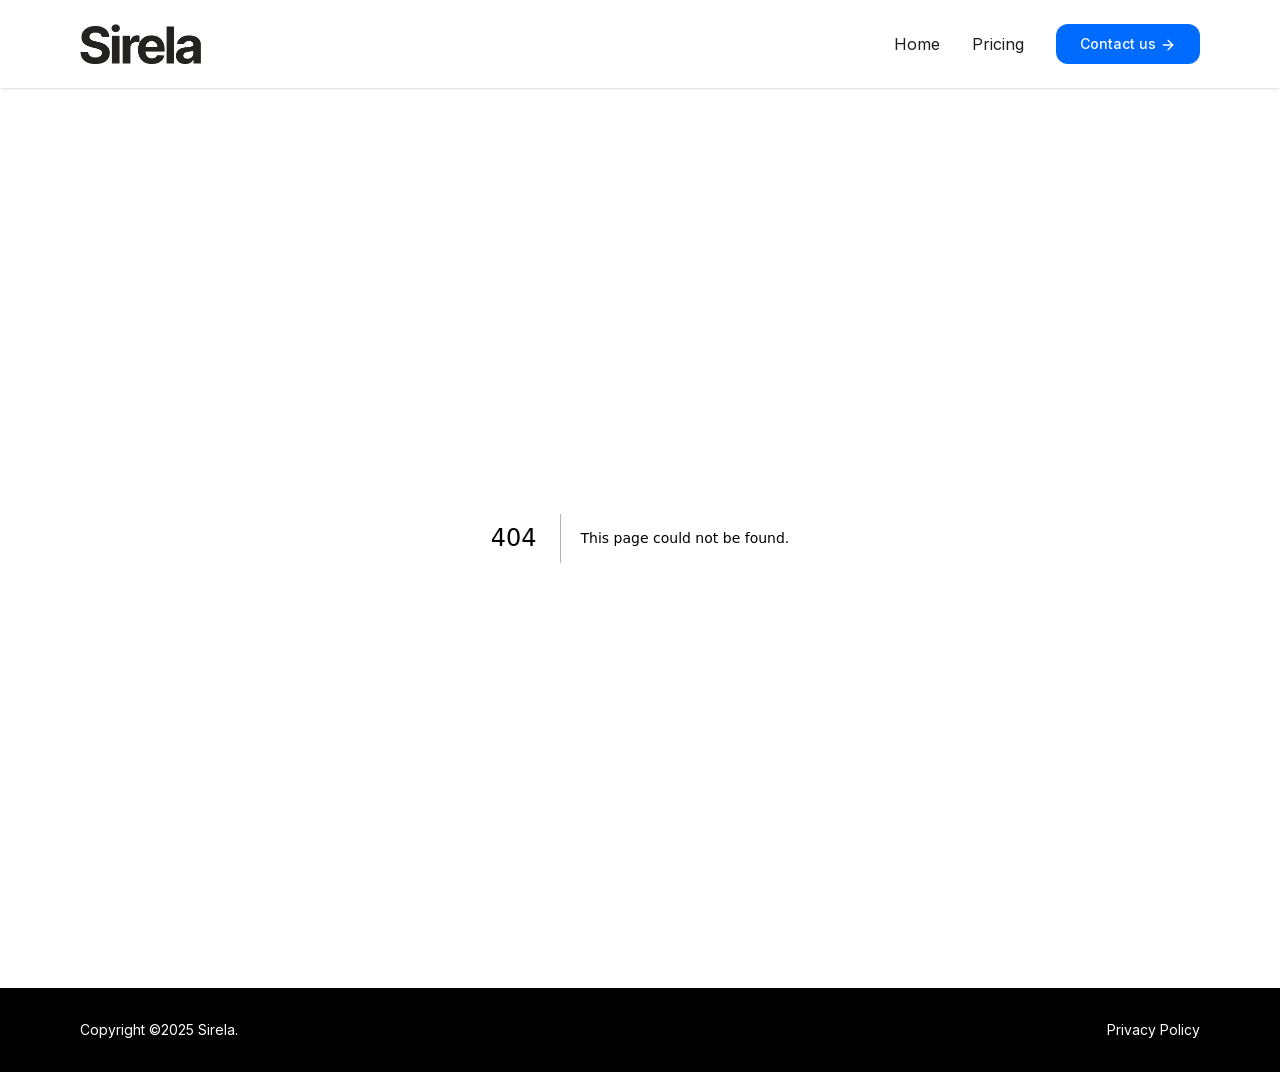
==== 404/index.html @ 6c9ec352 "deploy: Sirela-ZA/sirela@c494fff5ba745a5abb4649ae5058233e5d6e8774" ====
<!DOCTYPE html><!--hyBdEHAENE7tJQyzzN3Rv--><html lang="en"><head><meta charSet="utf-8"/><meta name="viewport" content="width=device-width, initial-scale=1"/><link rel="preload" href="/_next/static/media/e4af272ccee01ff0-s.p.woff2" as="font" crossorigin="" type="font/woff2"/><link rel="preload" as="image" href="/_next/static/media/logo.5c4e28c5.png"/><link rel="stylesheet" href="/_next/static/css/7488cd105010e5ec.css" data-precedence="next"/><link rel="preload" as="script" fetchPriority="low" href="/_next/static/chunks/webpack-e2395727a5876153.js"/><script src="/_next/static/chunks/87c73c54-24122e7b92478d00.js" async=""></script><script src="/_next/static/chunks/18-fcdd376a8b441eb2.js" async=""></script><script src="/_next/static/chunks/main-app-da0e91cfa96f609f.js" async=""></script><script src="/_next/static/chunks/898-aa91ba9b4f41f9dc.js" async=""></script><script src="/_next/static/chunks/425-7b5b04582e6f23ce.js" async=""></script><script src="/_next/static/chunks/app/page-434db486da763448.js" async=""></script><meta name="robots" content="noindex"/><meta name="next-size-adjust" content=""/><title>404: This page could not be found.</title><title>Sirela - School Transport Safety Made Simple</title><meta name="description" content="Keep your child safe with real-time GPS tracking, automatic pickup and drop-off logs, and emergency features for school transport."/><link rel="shortcut icon" href="/favicon.ico"/><link rel="icon" href="/favicon.ico"/><link rel="apple-touch-icon" href="/logo.png"/><script src="/_next/static/chunks/polyfills-42372ed130431b0a.js" noModule=""></script></head><body class="__variable_d1882a antialiased"><div hidden=""><!--$--><!--/$--></div><div class="flex min-h-screen flex-col"><header class="sticky top-0 z-50 bg-white py-6 shadow-sm"><div class="container mx-auto px-6 lg:px-20"><div class="flex items-center justify-between"><a class="block" href="/"><img alt="Sirela Logo" width="120" height="40" decoding="async" data-nimg="1" class="h-8 w-auto object-contain sm:h-10" style="color:transparent" src="/_next/static/media/logo.5c4e28c5.png"/></a><nav class="hidden items-center gap-8 md:flex"><a class="text-base text-charcoal hover:text-primary" href="/">Home</a><a class="text-base text-charcoal hover:text-primary" href="/pricing/">Pricing</a><button class="rounded-xl bg-primary px-6 py-2.5 text-sm font-medium text-white transition-all hover:opacity-90 focus-visible:outline-none focus-visible:ring-2 focus-visible:ring-primary focus-visible:ring-offset-2">Contact us <svg xmlns="http://www.w3.org/2000/svg" width="24" height="24" viewBox="0 0 24 24" fill="none" stroke="currentColor" stroke-width="2" stroke-linecap="round" stroke-linejoin="round" class="lucide lucide-arrow-right inline h-4 w-4" aria-hidden="true"><path d="M5 12h14"></path><path d="m12 5 7 7-7 7"></path></svg></button></nav><button class="flex flex-col gap-1.5 md:hidden" aria-label="Toggle menu" aria-expanded="false"><span class="h-0.5 w-6 bg-charcoal transition-all "></span><span class="h-0.5 w-6 bg-charcoal transition-all "></span><span class="h-0.5 w-6 bg-charcoal transition-all "></span></button></div><div class="absolute left-0 right-0 top-full z-50 bg-white shadow-lg transition-all duration-300 md:hidden opacity-0 -translate-y-4 pointer-events-none"><nav class="flex flex-col p-6"><a class="border-b border-gray/10 py-3 text-charcoal focus-visible:outline-none focus-visible:ring-2 focus-visible:ring-primary" href="/">Home</a><a class="border-b border-gray/10 py-3 text-charcoal focus-visible:outline-none focus-visible:ring-2 focus-visible:ring-primary" href="/pricing/">Pricing</a><button class="mt-4 w-full rounded-xl bg-primary px-6 py-3 text-center text-sm font-medium text-white hover:opacity-90 focus-visible:outline-none focus-visible:ring-2 focus-visible:ring-primary">Contact us <svg xmlns="http://www.w3.org/2000/svg" width="24" height="24" viewBox="0 0 24 24" fill="none" stroke="currentColor" stroke-width="2" stroke-linecap="round" stroke-linejoin="round" class="lucide lucide-arrow-right inline h-4 w-4" aria-hidden="true"><path d="M5 12h14"></path><path d="m12 5 7 7-7 7"></path></svg></button></nav></div></div></header><div class="flex-1"><div style="font-family:system-ui,&quot;Segoe UI&quot;,Roboto,Helvetica,Arial,sans-serif,&quot;Apple Color Emoji&quot;,&quot;Segoe UI Emoji&quot;;height:100vh;text-align:center;display:flex;flex-direction:column;align-items:center;justify-content:center"><div><style>body{color:#000;background:#fff;margin:0}.next-error-h1{border-right:1px solid rgba(0,0,0,.3)}@media (prefers-color-scheme:dark){body{color:#fff;background:#000}.next-error-h1{border-right:1px solid rgba(255,255,255,.3)}}</style><h1 class="next-error-h1" style="display:inline-block;margin:0 20px 0 0;padding:0 23px 0 0;font-size:24px;font-weight:500;vertical-align:top;line-height:49px">404</h1><div style="display:inline-block"><h2 style="font-size:14px;font-weight:400;line-height:49px;margin:0">This page could not be found.</h2></div></div></div><!--$--><!--/$--></div><footer class="bg-black py-8"><div class="container mx-auto px-6 lg:px-20"><div class="flex flex-col items-center justify-between gap-4 text-center md:flex-row md:text-left"><p class="text-sm text-white">Copyright ©<!-- -->2025<!-- --> Sirela.</p><a class="text-sm text-white hover:underline focus-visible:outline-none focus-visible:ring-2 focus-visible:ring-white focus-visible:ring-offset-2 focus-visible:ring-offset-black" href="/privacy-policy/">Privacy Policy</a></div></div></footer></div><script src="/_next/static/chunks/webpack-e2395727a5876153.js" id="_R_" async=""></script><script>(self.__next_f=self.__next_f||[]).push([0])</script><script>self.__next_f.push([1,"1:\"$Sreact.fragment\"\n2:I[4209,[\"898\",\"static/chunks/898-aa91ba9b4f41f9dc.js\",\"425\",\"static/chunks/425-7b5b04582e6f23ce.js\",\"974\",\"static/chunks/app/page-434db486da763448.js\"],\"Header\"]\n3:I[5341,[],\"\"]\n4:I[25,[],\"\"]\n5:I[9664,[\"898\",\"static/chunks/898-aa91ba9b4f41f9dc.js\",\"425\",\"static/chunks/425-7b5b04582e6f23ce.js\",\"974\",\"static/chunks/app/page-434db486da763448.js\"],\"\"]\n6:I[5104,[],\"OutletBoundary\"]\n8:I[7158,[],\"AsyncMetadataOutlet\"]\na:I[5104,[],\"ViewportBoundary\"]\nc:I[5104,[],\"MetadataBoundary\"]\nd:\"$Sreact.suspense\"\nf:I[4431,[],\"\"]\n:HL[\"/_next/static/media/e4af272ccee01ff0-s.p.woff2\",\"font\",{\"crossOrigin\":\"\",\"type\":\"font/woff2\"}]\n:HL[\"/_next/static/css/7488cd105010e5ec.css\",\"style\"]\n"])</script><script>self.__next_f.push([1,"0:{\"P\":null,\"b\":\"hyBdEHAENE7tJQyzzN3Rv\",\"p\":\"\",\"c\":[\"\",\"_not-found\",\"\"],\"i\":false,\"f\":[[[\"\",{\"children\":[\"/_not-found\",{\"children\":[\"__PAGE__\",{}]}]},\"$undefined\",\"$undefined\",true],[\"\",[\"$\",\"$1\",\"c\",{\"children\":[[[\"$\",\"link\",\"0\",{\"rel\":\"stylesheet\",\"href\":\"/_next/static/css/7488cd105010e5ec.css\",\"precedence\":\"next\",\"crossOrigin\":\"$undefined\",\"nonce\":\"$undefined\"}]],[\"$\",\"html\",null,{\"lang\":\"en\",\"children\":[\"$\",\"body\",null,{\"className\":\"__variable_d1882a antialiased\",\"children\":[\"$\",\"div\",null,{\"className\":\"flex min-h-screen flex-col\",\"children\":[[\"$\",\"$L2\",null,{}],[\"$\",\"div\",null,{\"className\":\"flex-1\",\"children\":[\"$\",\"$L3\",null,{\"parallelRouterKey\":\"children\",\"error\":\"$undefined\",\"errorStyles\":\"$undefined\",\"errorScripts\":\"$undefined\",\"template\":[\"$\",\"$L4\",null,{}],\"templateStyles\":\"$undefined\",\"templateScripts\":\"$undefined\",\"notFound\":\"$undefined\",\"forbidden\":\"$undefined\",\"unauthorized\":\"$undefined\"}]}],[\"$\",\"footer\",null,{\"className\":\"bg-black py-8\",\"children\":[\"$\",\"div\",null,{\"className\":\"container mx-auto px-6 lg:px-20\",\"children\":[\"$\",\"div\",null,{\"className\":\"flex flex-col items-center justify-between gap-4 text-center md:flex-row md:text-left\",\"children\":[[\"$\",\"p\",null,{\"className\":\"text-sm text-white\",\"children\":[\"Copyright ©\",2025,\" Sirela.\"]}],[\"$\",\"$L5\",null,{\"href\":\"/privacy-policy\",\"className\":\"text-sm text-white hover:underline focus-visible:outline-none focus-visible:ring-2 focus-visible:ring-white focus-visible:ring-offset-2 focus-visible:ring-offset-black\",\"children\":\"Privacy Policy\"}]]}]}]}]]}]}]}]]}],{\"children\":[\"/_not-found\",[\"$\",\"$1\",\"c\",{\"children\":[null,[\"$\",\"$L3\",null,{\"parallelRouterKey\":\"children\",\"error\":\"$undefined\",\"errorStyles\":\"$undefined\",\"errorScripts\":\"$undefined\",\"template\":[\"$\",\"$L4\",null,{}],\"templateStyles\":\"$undefined\",\"templateScripts\":\"$undefined\",\"notFound\":\"$undefined\",\"forbidden\":\"$undefined\",\"unauthorized\":\"$undefined\"}]]}],{\"children\":[\"__PAGE__\",[\"$\",\"$1\",\"c\",{\"children\":[[[\"$\",\"title\",null,{\"children\":\"404: This page could not be found.\"}],[\"$\",\"div\",null,{\"style\":{\"fontFamily\":\"system-ui,\\\"Segoe UI\\\",Roboto,Helvetica,Arial,sans-serif,\\\"Apple Color Emoji\\\",\\\"Segoe UI Emoji\\\"\",\"height\":\"100vh\",\"textAlign\":\"center\",\"display\":\"flex\",\"flexDirection\":\"column\",\"alignItems\":\"center\",\"justifyContent\":\"center\"},\"children\":[\"$\",\"div\",null,{\"children\":[[\"$\",\"style\",null,{\"dangerouslySetInnerHTML\":{\"__html\":\"body{color:#000;background:#fff;margin:0}.next-error-h1{border-right:1px solid rgba(0,0,0,.3)}@media (prefers-color-scheme:dark){body{color:#fff;background:#000}.next-error-h1{border-right:1px solid rgba(255,255,255,.3)}}\"}}],[\"$\",\"h1\",null,{\"className\":\"next-error-h1\",\"style\":{\"display\":\"inline-block\",\"margin\":\"0 20px 0 0\",\"padding\":\"0 23px 0 0\",\"fontSize\":24,\"fontWeight\":500,\"verticalAlign\":\"top\",\"lineHeight\":\"49px\"},\"children\":404}],[\"$\",\"div\",null,{\"style\":{\"display\":\"inline-block\"},\"children\":[\"$\",\"h2\",null,{\"style\":{\"fontSize\":14,\"fontWeight\":400,\"lineHeight\":\"49px\",\"margin\":0},\"children\":\"This page could not be found.\"}]}]]}]}]],null,[\"$\",\"$L6\",null,{\"children\":[\"$L7\",[\"$\",\"$L8\",null,{\"promise\":\"$@9\"}]]}]]}],{},null,false]},null,false]},null,false],[\"$\",\"$1\",\"h\",{\"children\":[[\"$\",\"meta\",null,{\"name\":\"robots\",\"content\":\"noindex\"}],[[\"$\",\"$La\",null,{\"children\":\"$Lb\"}],[\"$\",\"meta\",null,{\"name\":\"next-size-adjust\",\"content\":\"\"}]],[\"$\",\"$Lc\",null,{\"children\":[\"$\",\"div\",null,{\"hidden\":true,\"children\":[\"$\",\"$d\",null,{\"fallback\":null,\"children\":\"$Le\"}]}]}]]}],false]],\"m\":\"$undefined\",\"G\":[\"$f\",[]],\"s\":false,\"S\":true}\n"])</script><script>self.__next_f.push([1,"b:[[\"$\",\"meta\",\"0\",{\"charSet\":\"utf-8\"}],[\"$\",\"meta\",\"1\",{\"name\":\"viewport\",\"content\":\"width=device-width, initial-scale=1\"}]]\n7:null\n"])</script><script>self.__next_f.push([1,"10:I[6505,[],\"IconMark\"]\n9:{\"metadata\":[[\"$\",\"title\",\"0\",{\"children\":\"Sirela - School Transport Safety Made Simple\"}],[\"$\",\"meta\",\"1\",{\"name\":\"description\",\"content\":\"Keep your child safe with real-time GPS tracking, automatic pickup and drop-off logs, and emergency features for school transport.\"}],[\"$\",\"link\",\"2\",{\"rel\":\"shortcut icon\",\"href\":\"/favicon.ico\"}],[\"$\",\"link\",\"3\",{\"rel\":\"icon\",\"href\":\"/favicon.ico\"}],[\"$\",\"link\",\"4\",{\"rel\":\"apple-touch-icon\",\"href\":\"/logo.png\"}],[\"$\",\"$L10\",\"5\",{}]],\"error\":null,\"digest\":\"$undefined\"}\n"])</script><script>self.__next_f.push([1,"e:\"$9:metadata\"\n"])</script></body></html>
---- _next/static/css/7488cd105010e5ec.css ----
/*! tailwindcss v4.1.13 | MIT License | https://tailwindcss.com */@layer properties{@supports (((-webkit-hyphens:none)) and (not (margin-trim:inline))) or ((-moz-orient:inline) and (not (color:rgb(from red r g b)))){*,::backdrop,:after,:before{--tw-translate-x:0;--tw-translate-y:0;--tw-translate-z:0;--tw-space-y-reverse:0;--tw-border-style:solid;--tw-leading:initial;--tw-font-weight:initial;--tw-tracking:initial;--tw-shadow:0 0 #0000;--tw-shadow-color:initial;--tw-shadow-alpha:100%;--tw-inset-shadow:0 0 #0000;--tw-inset-shadow-color:initial;--tw-inset-shadow-alpha:100%;--tw-ring-color:initial;--tw-ring-shadow:0 0 #0000;--tw-inset-ring-color:initial;--tw-inset-ring-shadow:0 0 #0000;--tw-ring-inset:initial;--tw-ring-offset-width:0px;--tw-ring-offset-color:#fff;--tw-ring-offset-shadow:0 0 #0000;--tw-outline-style:solid;--tw-duration:initial;--tw-ease:initial}}}@layer theme{:host,:root{--font-mono:ui-monospace,SFMono-Regular,Menlo,Monaco,Consolas,"Liberation Mono","Courier New",monospace;--color-red-50:oklch(97.1% .013 17.38);--color-red-200:oklch(88.5% .062 18.334);--color-red-500:oklch(63.7% .237 25.331);--color-red-800:oklch(44.4% .177 26.899);--color-green-50:oklch(98.2% .018 155.826);--color-green-200:oklch(92.5% .084 155.995);--color-green-800:oklch(44.8% .119 151.328);--spacing:.25rem;--container-md:28rem;--container-lg:32rem;--container-7xl:80rem;--text-xs:.75rem;--text-xs--line-height:calc(1/.75);--text-sm:.875rem;--text-sm--line-height:calc(1.25/.875);--text-base:1rem;--text-base--line-height:calc(1.5/1);--text-lg:1.125rem;--text-lg--line-height:calc(1.75/1.125);--text-2xl:1.5rem;--text-2xl--line-height:calc(2/1.5);--text-4xl:2.25rem;--text-4xl--line-height:calc(2.5/2.25);--text-5xl:3rem;--text-5xl--line-height:1;--text-6xl:3.75rem;--text-6xl--line-height:1;--text-7xl:4.5rem;--text-7xl--line-height:1;--font-weight-light:300;--font-weight-medium:500;--font-weight-semibold:600;--font-weight-extrabold:800;--font-weight-black:900;--tracking-wide:.025em;--leading-tight:1.25;--leading-relaxed:1.625;--radius-lg:.5rem;--radius-xl:.75rem;--radius-2xl:1rem;--ease-in-out:cubic-bezier(.4,0,.2,1);--animate-spin:spin 1s linear infinite;--default-transition-duration:.15s;--default-transition-timing-function:cubic-bezier(.4,0,.2,1);--default-font-family:var(--font-inter);--default-mono-font-family:var(--font-mono)}}@layer base{*,::backdrop,:after,:before{box-sizing:border-box;border:0 solid;margin:0;padding:0}::file-selector-button{box-sizing:border-box;border:0 solid;margin:0;padding:0}:host,html{-webkit-text-size-adjust:100%;tab-size:4;line-height:1.5;font-family:var(--default-font-family,ui-sans-serif,system-ui,sans-serif,"Apple Color Emoji","Segoe UI Emoji","Segoe UI Symbol","Noto Color Emoji");font-feature-settings:var(--default-font-feature-settings,normal);font-variation-settings:var(--default-font-variation-settings,normal);-webkit-tap-highlight-color:transparent}hr{height:0;color:inherit;border-top-width:1px}abbr:where([title]){-webkit-text-decoration:underline dotted;text-decoration:underline dotted}h1,h2,h3,h4,h5,h6{font-size:inherit;font-weight:inherit}a{color:inherit;-webkit-text-decoration:inherit;text-decoration:inherit}b,strong{font-weight:bolder}code,kbd,pre,samp{font-family:var(--default-mono-font-family,ui-monospace,SFMono-Regular,Menlo,Monaco,Consolas,"Liberation Mono","Courier New",monospace);font-feature-settings:var(--default-mono-font-feature-settings,normal);font-variation-settings:var(--default-mono-font-variation-settings,normal);font-size:1em}small{font-size:80%}sub,sup{vertical-align:baseline;font-size:75%;line-height:0;position:relative}sub{bottom:-.25em}sup{top:-.5em}table{text-indent:0;border-color:inherit;border-collapse:collapse}:-moz-focusring{outline:auto}progress{vertical-align:baseline}summary{display:list-item}menu,ol,ul{list-style:none}audio,canvas,embed,iframe,img,object,svg,video{vertical-align:middle;display:block}img,video{max-width:100%;height:auto}button,input,optgroup,select,textarea{font:inherit;font-feature-settings:inherit;font-variation-settings:inherit;letter-spacing:inherit;color:inherit;opacity:1;background-color:#0000;border-radius:0}::file-selector-button{font:inherit;font-feature-settings:inherit;font-variation-settings:inherit;letter-spacing:inherit;color:inherit;opacity:1;background-color:#0000;border-radius:0}:where(select:is([multiple],[size])) optgroup{font-weight:bolder}:where(select:is([multiple],[size])) optgroup option{padding-inline-start:20px}::file-selector-button{margin-inline-end:4px}::placeholder{opacity:1}@supports (not ((-webkit-appearance:-apple-pay-button))) or (contain-intrinsic-size:1px){::placeholder{color:currentColor}@supports (color:color-mix(in lab,red,red)){::placeholder{color:color-mix(in oklab,currentcolor 50%,transparent)}}}textarea{resize:vertical}::-webkit-search-decoration{-webkit-appearance:none}::-webkit-date-and-time-value{min-height:1lh;text-align:inherit}::-webkit-datetime-edit{display:inline-flex}::-webkit-datetime-edit-fields-wrapper{padding:0}::-webkit-datetime-edit,::-webkit-datetime-edit-year-field{padding-block:0}::-webkit-datetime-edit-day-field,::-webkit-datetime-edit-month-field{padding-block:0}::-webkit-datetime-edit-hour-field,::-webkit-datetime-edit-minute-field{padding-block:0}::-webkit-datetime-edit-millisecond-field,::-webkit-datetime-edit-second-field{padding-block:0}::-webkit-datetime-edit-meridiem-field{padding-block:0}::-webkit-calendar-picker-indicator{line-height:1}:-moz-ui-invalid{box-shadow:none}button,input:where([type=button],[type=reset],[type=submit]){appearance:button}::file-selector-button{appearance:button}::-webkit-inner-spin-button,::-webkit-outer-spin-button{height:auto}[hidden]:where(:not([hidden=until-found])){display:none!important}}@layer components;@layer utilities{.pointer-events-none{pointer-events:none}.sr-only{clip-path:inset(50%);white-space:nowrap;border-width:0;width:1px;height:1px;margin:-1px;padding:0;overflow:hidden}.absolute,.sr-only{position:absolute}.fixed{position:fixed}.relative{position:relative}.sticky{position:sticky}.inset-1{inset:calc(var(--spacing)*1)}.top-0{top:calc(var(--spacing)*0)}.top-20{top:calc(var(--spacing)*20)}.top-full{top:100%}.right-0{right:calc(var(--spacing)*0)}.right-4{right:calc(var(--spacing)*4)}.-bottom-1{bottom:calc(var(--spacing)*-1)}.left-0{left:calc(var(--spacing)*0)}.-z-10{z-index:calc(10*-1)}.z-50{z-index:50}.order-1{order:1}.order-2{order:2}.container{width:100%}@media (min-width:40rem){.container{max-width:40rem}}@media (min-width:48rem){.container{max-width:48rem}}@media (min-width:64rem){.container{max-width:64rem}}@media (min-width:80rem){.container{max-width:80rem}}@media (min-width:96rem){.container{max-width:96rem}}.mx-auto{margin-inline:auto}.mt-1{margin-top:calc(var(--spacing)*1)}.mt-1\.5{margin-top:calc(var(--spacing)*1.5)}.mt-4{margin-top:calc(var(--spacing)*4)}.mt-8{margin-top:calc(var(--spacing)*8)}.mr-2{margin-right:calc(var(--spacing)*2)}.mb-2{margin-bottom:calc(var(--spacing)*2)}.mb-4{margin-bottom:calc(var(--spacing)*4)}.mb-6{margin-bottom:calc(var(--spacing)*6)}.mb-12{margin-bottom:calc(var(--spacing)*12)}.mb-16{margin-bottom:calc(var(--spacing)*16)}.ml-1{margin-left:calc(var(--spacing)*1)}.ml-4{margin-left:calc(var(--spacing)*4)}.block{display:block}.flex{display:flex}.grid{display:grid}.hidden{display:none}.inline{display:inline}.inline-block{display:inline-block}.h-0\.5{height:calc(var(--spacing)*.5)}.h-1\.5{height:calc(var(--spacing)*1.5)}.h-3{height:calc(var(--spacing)*3)}.h-4{height:calc(var(--spacing)*4)}.h-5{height:calc(var(--spacing)*5)}.h-6{height:calc(var(--spacing)*6)}.h-8{height:calc(var(--spacing)*8)}.h-auto{height:auto}.min-h-screen{min-height:100vh}.w-1\.5{width:calc(var(--spacing)*1.5)}.w-4{width:calc(var(--spacing)*4)}.w-5{width:calc(var(--spacing)*5)}.w-6{width:calc(var(--spacing)*6)}.w-auto{width:auto}.w-full{width:100%}.max-w-7xl{max-width:var(--container-7xl)}.max-w-lg{max-width:var(--container-lg)}.max-w-md{max-width:var(--container-md)}.flex-1{flex:1}.flex-shrink-0{flex-shrink:0}.grow{flex-grow:1}.translate-x-0{--tw-translate-x:calc(var(--spacing)*0)}.translate-x-0,.translate-x-full{translate:var(--tw-translate-x)var(--tw-translate-y)}.translate-x-full{--tw-translate-x:100%}.-translate-y-2{--tw-translate-y:calc(var(--spacing)*-2)}.-translate-y-2,.-translate-y-4{translate:var(--tw-translate-x)var(--tw-translate-y)}.-translate-y-4{--tw-translate-y:calc(var(--spacing)*-4)}.translate-y-0{--tw-translate-y:calc(var(--spacing)*0)}.translate-y-0,.translate-y-2{translate:var(--tw-translate-x)var(--tw-translate-y)}.translate-y-2{--tw-translate-y:calc(var(--spacing)*2)}.-rotate-45{rotate:-45deg}.rotate-45{rotate:45deg}.animate-spin{animation:var(--animate-spin)}.cursor-not-allowed{cursor:not-allowed}.cursor-pointer{cursor:pointer}.flex-col{flex-direction:column}.items-baseline{align-items:baseline}.items-center{align-items:center}.items-start{align-items:flex-start}.justify-between{justify-content:space-between}.justify-center{justify-content:center}.gap-1\.5{gap:calc(var(--spacing)*1.5)}.gap-2{gap:calc(var(--spacing)*2)}.gap-3{gap:calc(var(--spacing)*3)}.gap-4{gap:calc(var(--spacing)*4)}.gap-8{gap:calc(var(--spacing)*8)}.gap-12{gap:calc(var(--spacing)*12)}:where(.space-y-0>:not(:last-child)){--tw-space-y-reverse:0;margin-block-start:calc(calc(var(--spacing)*0)*var(--tw-space-y-reverse));margin-block-end:calc(calc(var(--spacing)*0)*calc(1 - var(--tw-space-y-reverse)))}:where(.space-y-3>:not(:last-child)){--tw-space-y-reverse:0;margin-block-start:calc(calc(var(--spacing)*3)*var(--tw-space-y-reverse));margin-block-end:calc(calc(var(--spacing)*3)*calc(1 - var(--tw-space-y-reverse)))}:where(.space-y-4>:not(:last-child)){--tw-space-y-reverse:0;margin-block-start:calc(calc(var(--spacing)*4)*var(--tw-space-y-reverse));margin-block-end:calc(calc(var(--spacing)*4)*calc(1 - var(--tw-space-y-reverse)))}:where(.space-y-6>:not(:last-child)){--tw-space-y-reverse:0;margin-block-start:calc(calc(var(--spacing)*6)*var(--tw-space-y-reverse));margin-block-end:calc(calc(var(--spacing)*6)*calc(1 - var(--tw-space-y-reverse)))}:where(.space-y-8>:not(:last-child)){--tw-space-y-reverse:0;margin-block-start:calc(calc(var(--spacing)*8)*var(--tw-space-y-reverse));margin-block-end:calc(calc(var(--spacing)*8)*calc(1 - var(--tw-space-y-reverse)))}.overflow-hidden{overflow:hidden}.rounded-2xl{border-radius:var(--radius-2xl)}.rounded-full{border-radius:3.40282e+38px}.rounded-lg{border-radius:var(--radius-lg)}.rounded-xl{border-radius:var(--radius-xl)}.border{border-style:var(--tw-border-style);border-width:1px}.border-2{border-style:var(--tw-border-style);border-width:2px}.border-b{border-bottom-style:var(--tw-border-style);border-bottom-width:1px}.border-charcoal{border-color:#1c1b1f}.border-gray\/10{border-color:oklab(62.006% 0 0/.1)}.border-gray\/30{border-color:oklab(62.006% 0 0/.3)}.border-gray\/50{border-color:oklab(62.006% 0 0/.5)}.border-green-200{border-color:var(--color-green-200)}.border-light-gray{border-color:#edf1f3}.border-lime{border-color:#b4dc19}.border-primary\/30{border-color:oklab(57.2953% -.0403879 -.231575/.3)}.border-red-200{border-color:var(--color-red-200)}.border-red-500{border-color:var(--color-red-500)}.bg-black{background-color:#000}.bg-charcoal{background-color:#1c1b1f}.bg-cream{background-color:#faf9f7}.bg-gray\/60{background-color:oklab(62.006% 0 0/.6)}.bg-green-50{background-color:var(--color-green-50)}.bg-lime{background-color:#b4dc19}.bg-primary{background-color:#006bff}.bg-primary\/10{background-color:oklab(57.2953% -.0403879 -.231575/.1)}.bg-red-50{background-color:var(--color-red-50)}.bg-warning{background-color:#ffae2d}.bg-warning\/15{background-color:oklab(81.0031% .0475729 .153612/.15)}.bg-white{background-color:#fff}.object-contain{object-fit:contain}.p-6{padding:calc(var(--spacing)*6)}.p-8{padding:calc(var(--spacing)*8)}.px-3{padding-inline:calc(var(--spacing)*3)}.px-4{padding-inline:calc(var(--spacing)*4)}.px-6{padding-inline:calc(var(--spacing)*6)}.px-8{padding-inline:calc(var(--spacing)*8)}.py-1{padding-block:calc(var(--spacing)*1)}.py-2{padding-block:calc(var(--spacing)*2)}.py-2\.5{padding-block:calc(var(--spacing)*2.5)}.py-3{padding-block:calc(var(--spacing)*3)}.py-4{padding-block:calc(var(--spacing)*4)}.py-6{padding-block:calc(var(--spacing)*6)}.py-8{padding-block:calc(var(--spacing)*8)}.py-12{padding-block:calc(var(--spacing)*12)}.py-16{padding-block:calc(var(--spacing)*16)}.py-20{padding-block:calc(var(--spacing)*20)}.pr-4{padding-right:calc(var(--spacing)*4)}.pb-4{padding-bottom:calc(var(--spacing)*4)}.text-center{text-align:center}.text-left{text-align:left}.text-2xl{font-size:var(--text-2xl);line-height:var(--tw-leading,var(--text-2xl--line-height))}.text-4xl{font-size:var(--text-4xl);line-height:var(--tw-leading,var(--text-4xl--line-height))}.text-5xl{font-size:var(--text-5xl);line-height:var(--tw-leading,var(--text-5xl--line-height))}.text-base{font-size:var(--text-base);line-height:var(--tw-leading,var(--text-base--line-height))}.text-lg{font-size:var(--text-lg);line-height:var(--tw-leading,var(--text-lg--line-height))}.text-sm{font-size:var(--text-sm);line-height:var(--tw-leading,var(--text-sm--line-height))}.text-xs{font-size:var(--text-xs);line-height:var(--tw-leading,var(--text-xs--line-height))}.text-\[34px\]{font-size:34px}.leading-none{--tw-leading:1;line-height:1}.leading-relaxed{--tw-leading:var(--leading-relaxed);line-height:var(--leading-relaxed)}.leading-tight{--tw-leading:var(--leading-tight);line-height:var(--leading-tight)}.font-\[1000\]{--tw-font-weight:1000;font-weight:1000}.font-black{--tw-font-weight:var(--font-weight-black);font-weight:var(--font-weight-black)}.font-extrabold{--tw-font-weight:var(--font-weight-extrabold);font-weight:var(--font-weight-extrabold)}.font-light{--tw-font-weight:var(--font-weight-light);font-weight:var(--font-weight-light)}.font-medium{--tw-font-weight:var(--font-weight-medium);font-weight:var(--font-weight-medium)}.font-semibold{--tw-font-weight:var(--font-weight-semibold);font-weight:var(--font-weight-semibold)}.tracking-wide{--tw-tracking:var(--tracking-wide);letter-spacing:var(--tracking-wide)}.text-charcoal{color:#1c1b1f}.text-charcoal\/70{color:oklab(22.4948% .00356579 -.00693604/.7)}.text-charcoal\/80{color:oklab(22.4948% .00356579 -.00693604/.8)}.text-current{color:currentColor}.text-dark-brown{color:#242321}.text-gray{color:#868686}.text-green-800{color:var(--color-green-800)}.text-primary{color:#006bff}.text-red-500{color:var(--color-red-500)}.text-red-800{color:var(--color-red-800)}.text-white{color:#fff}.uppercase{text-transform:uppercase}.antialiased{-webkit-font-smoothing:antialiased;-moz-osx-font-smoothing:grayscale}.opacity-0{opacity:0}.opacity-50{opacity:.5}.opacity-70{opacity:.7}.opacity-100{opacity:1}.shadow-lg{--tw-shadow:0 10px 15px -3px var(--tw-shadow-color,#0000001a),0 4px 6px -4px var(--tw-shadow-color,#0000001a)}.shadow-lg,.shadow-md{box-shadow:var(--tw-inset-shadow),var(--tw-inset-ring-shadow),var(--tw-ring-offset-shadow),var(--tw-ring-shadow),var(--tw-shadow)}.shadow-md{--tw-shadow:0 4px 6px -1px var(--tw-shadow-color,#0000001a),0 2px 4px -2px var(--tw-shadow-color,#0000001a)}.shadow-sm{--tw-shadow:0 1px 3px 0 var(--tw-shadow-color,#0000001a),0 1px 2px -1px var(--tw-shadow-color,#0000001a);box-shadow:var(--tw-inset-shadow),var(--tw-inset-ring-shadow),var(--tw-ring-offset-shadow),var(--tw-ring-shadow),var(--tw-shadow)}.outline{outline-style:var(--tw-outline-style);outline-width:1px}.transition{transition-property:color,background-color,border-color,outline-color,text-decoration-color,fill,stroke,--tw-gradient-from,--tw-gradient-via,--tw-gradient-to,opacity,box-shadow,transform,translate,scale,rotate,filter,-webkit-backdrop-filter,backdrop-filter,display,content-visibility,overlay,pointer-events;transition-timing-function:var(--tw-ease,var(--default-transition-timing-function));transition-duration:var(--tw-duration,var(--default-transition-duration))}.transition-all{transition-property:all;transition-timing-function:var(--tw-ease,var(--default-transition-timing-function));transition-duration:var(--tw-duration,var(--default-transition-duration))}.transition-transform{transition-property:transform,translate,scale,rotate;transition-timing-function:var(--tw-ease,var(--default-transition-timing-function));transition-duration:var(--tw-duration,var(--default-transition-duration))}.duration-200{--tw-duration:.2s;transition-duration:.2s}.duration-300{--tw-duration:.3s;transition-duration:.3s}.ease-in-out{--tw-ease:var(--ease-in-out);transition-timing-function:var(--ease-in-out)}.select-none{-webkit-user-select:none;user-select:none}.placeholder\:text-gray\/60::placeholder{color:oklab(62.006% 0 0/.6)}@media (hover:hover){.hover\:bg-light-gray:hover{background-color:#edf1f3}.hover\:bg-warning\/25:hover{background-color:oklab(81.0031% .0475729 .153612/.25)}.hover\:text-primary:hover{color:#006bff}.hover\:underline:hover{text-decoration-line:underline}.hover\:opacity-90:hover{opacity:.9}.hover\:opacity-100:hover{opacity:1}}.focus\:border-primary:focus{border-color:#006bff}.focus\:ring-2:focus{--tw-ring-shadow:var(--tw-ring-inset,)0 0 0 calc(2px + var(--tw-ring-offset-width))var(--tw-ring-color,currentcolor);box-shadow:var(--tw-inset-shadow),var(--tw-inset-ring-shadow),var(--tw-ring-offset-shadow),var(--tw-ring-shadow),var(--tw-shadow)}.focus\:ring-primary\/20:focus{--tw-ring-color:oklab(57.2953% -.0403879 -.231575/.2)}.focus\:outline-none:focus{--tw-outline-style:none;outline-style:none}.focus-visible\:ring-2:focus-visible{--tw-ring-shadow:var(--tw-ring-inset,)0 0 0 calc(2px + var(--tw-ring-offset-width))var(--tw-ring-color,currentcolor);box-shadow:var(--tw-inset-shadow),var(--tw-inset-ring-shadow),var(--tw-ring-offset-shadow),var(--tw-ring-shadow),var(--tw-shadow)}.focus-visible\:ring-primary:focus-visible{--tw-ring-color:#006bff}.focus-visible\:ring-warning:focus-visible{--tw-ring-color:#ffae2d}.focus-visible\:ring-white:focus-visible{--tw-ring-color:#fff}.focus-visible\:ring-offset-2:focus-visible{--tw-ring-offset-width:2px;--tw-ring-offset-shadow:var(--tw-ring-inset,)0 0 0 var(--tw-ring-offset-width)var(--tw-ring-offset-color)}.focus-visible\:ring-offset-black:focus-visible{--tw-ring-offset-color:#000}.focus-visible\:outline-none:focus-visible{--tw-outline-style:none;outline-style:none}.active\:scale-\[0\.98\]:active{scale:.98}.active\:bg-gray\/10:active{background-color:oklab(62.006% 0 0/.1)}.active\:opacity-80:active{opacity:.8}@media (min-width:40rem){.sm\:h-10{height:calc(var(--spacing)*10)}.sm\:p-9{padding:calc(var(--spacing)*9)}.sm\:px-6{padding-inline:calc(var(--spacing)*6)}.sm\:py-24{padding-block:calc(var(--spacing)*24)}.sm\:text-5xl{font-size:var(--text-5xl);line-height:var(--tw-leading,var(--text-5xl--line-height))}.sm\:text-6xl{font-size:var(--text-6xl);line-height:var(--tw-leading,var(--text-6xl--line-height))}.sm\:text-\[38px\]{font-size:38px}}@media (min-width:48rem){.md\:-bottom-2{bottom:calc(var(--spacing)*-2)}.md\:flex{display:flex}.md\:hidden{display:none}.md\:h-4{height:calc(var(--spacing)*4)}.md\:grid-cols-2{grid-template-columns:repeat(2,minmax(0,1fr))}.md\:flex-row{flex-direction:row}.md\:py-20{padding-block:calc(var(--spacing)*20)}.md\:py-24{padding-block:calc(var(--spacing)*24)}.md\:text-left{text-align:left}.md\:text-6xl{font-size:var(--text-6xl);line-height:var(--tw-leading,var(--text-6xl--line-height))}}@media (min-width:64rem){.lg\:-bottom-3{bottom:calc(var(--spacing)*-3)}.lg\:order-1{order:1}.lg\:order-2{order:2}.lg\:h-5{height:calc(var(--spacing)*5)}.lg\:max-w-none{max-width:none}.lg\:grid-cols-2{grid-template-columns:repeat(2,minmax(0,1fr))}.lg\:grid-cols-3{grid-template-columns:repeat(3,minmax(0,1fr))}.lg\:gap-10{gap:calc(var(--spacing)*10)}.lg\:gap-16{gap:calc(var(--spacing)*16)}.lg\:px-8{padding-inline:calc(var(--spacing)*8)}.lg\:px-20{padding-inline:calc(var(--spacing)*20)}.lg\:py-28{padding-block:calc(var(--spacing)*28)}.lg\:text-left{text-align:left}.lg\:text-7xl{font-size:var(--text-7xl);line-height:var(--tw-leading,var(--text-7xl--line-height))}.lg\:text-base{font-size:var(--text-base);line-height:var(--tw-leading,var(--text-base--line-height))}.lg\:text-lg{font-size:var(--text-lg);line-height:var(--tw-leading,var(--text-lg--line-height))}}@media (min-width:80rem){.xl\:leading-none{--tw-leading:1;line-height:1}}}:root{--background:#fff;--foreground:#1c1b1f}@media (prefers-color-scheme:dark){:root{--background:#1c1b1f;--foreground:#fff}}body{background:var(--background);color:var(--foreground);font-family:var(--font-inter),ui-sans-serif,system-ui,-apple-system,BlinkMacSystemFont,"Segoe UI",Roboto,"Helvetica Neue",Arial,sans-serif}@property --tw-translate-x{syntax:"*";inherits:false;initial-value:0}@property --tw-translate-y{syntax:"*";inherits:false;initial-value:0}@property --tw-translate-z{syntax:"*";inherits:false;initial-value:0}@property --tw-space-y-reverse{syntax:"*";inherits:false;initial-value:0}@property --tw-border-style{syntax:"*";inherits:false;initial-value:solid}@property --tw-leading{syntax:"*";inherits:false}@property --tw-font-weight{syntax:"*";inherits:false}@property --tw-tracking{syntax:"*";inherits:false}@property --tw-shadow{syntax:"*";inherits:false;initial-value:0 0 #0000}@property --tw-shadow-color{syntax:"*";inherits:false}@property --tw-shadow-alpha{syntax:"<percentage>";inherits:false;initial-value:100%}@property --tw-inset-shadow{syntax:"*";inherits:false;initial-value:0 0 #0000}@property --tw-inset-shadow-color{syntax:"*";inherits:false}@property --tw-inset-shadow-alpha{syntax:"<percentage>";inherits:false;initial-value:100%}@property --tw-ring-color{syntax:"*";inherits:false}@property --tw-ring-shadow{syntax:"*";inherits:false;initial-value:0 0 #0000}@property --tw-inset-ring-color{syntax:"*";inherits:false}@property --tw-inset-ring-shadow{syntax:"*";inherits:false;initial-value:0 0 #0000}@property --tw-ring-inset{syntax:"*";inherits:false}@property --tw-ring-offset-width{syntax:"<length>";inherits:false;initial-value:0}@property --tw-ring-offset-color{syntax:"*";inherits:false;initial-value:#fff}@property --tw-ring-offset-shadow{syntax:"*";inherits:false;initial-value:0 0 #0000}@property --tw-outline-style{syntax:"*";inherits:false;initial-value:solid}@property --tw-duration{syntax:"*";inherits:false}@property --tw-ease{syntax:"*";inherits:false}@keyframes spin{to{transform:rotate(1turn)}}@font-face{font-family:Inter;font-style:normal;font-weight:400;font-display:swap;src:url(/_next/static/media/ba9851c3c22cd980-s.woff2) format("woff2");unicode-range:u+0460-052f,u+1c80-1c8a,u+20b4,u+2de0-2dff,u+a640-a69f,u+fe2e-fe2f}@font-face{font-family:Inter;font-style:normal;font-weight:400;font-display:swap;src:url(/_next/static/media/21350d82a1f187e9-s.woff2) format("woff2");unicode-range:u+0301,u+0400-045f,u+0490-0491,u+04b0-04b1,u+2116}@font-face{font-family:Inter;font-style:normal;font-weight:400;font-display:swap;src:url(/_next/static/media/c5fe6dc8356a8c31-s.woff2) format("woff2");unicode-range:u+1f??}@font-face{font-family:Inter;font-style:normal;font-weight:400;font-display:swap;src:url(/_next/static/media/19cfc7226ec3afaa-s.woff2) format("woff2");unicode-range:u+0370-0377,u+037a-037f,u+0384-038a,u+038c,u+038e-03a1,u+03a3-03ff}@font-face{font-family:Inter;font-style:normal;font-weight:400;font-display:swap;src:url(/_next/static/media/df0a9ae256c0569c-s.woff2) format("woff2");unicode-range:u+0102-0103,u+0110-0111,u+0128-0129,u+0168-0169,u+01a0-01a1,u+01af-01b0,u+0300-0301,u+0303-0304,u+0308-0309,u+0323,u+0329,u+1ea0-1ef9,u+20ab}@font-face{font-family:Inter;font-style:normal;font-weight:400;font-display:swap;src:url(/_next/static/media/8e9860b6e62d6359-s.woff2) format("woff2");unicode-range:u+0100-02ba,u+02bd-02c5,u+02c7-02cc,u+02ce-02d7,u+02dd-02ff,u+0304,u+0308,u+0329,u+1d00-1dbf,u+1e00-1e9f,u+1ef2-1eff,u+2020,u+20a0-20ab,u+20ad-20c0,u+2113,u+2c60-2c7f,u+a720-a7ff}@font-face{font-family:Inter;font-style:normal;font-weight:400;font-display:swap;src:url(/_next/static/media/e4af272ccee01ff0-s.p.woff2) format("woff2");unicode-range:u+00??,u+0131,u+0152-0153,u+02bb-02bc,u+02c6,u+02da,u+02dc,u+0304,u+0308,u+0329,u+2000-206f,u+20ac,u+2122,u+2191,u+2193,u+2212,u+2215,u+feff,u+fffd}@font-face{font-family:Inter;font-style:normal;font-weight:500;font-display:swap;src:url(/_next/static/media/ba9851c3c22cd980-s.woff2) format("woff2");unicode-range:u+0460-052f,u+1c80-1c8a,u+20b4,u+2de0-2dff,u+a640-a69f,u+fe2e-fe2f}@font-face{font-family:Inter;font-style:normal;font-weight:500;font-display:swap;src:url(/_next/static/media/21350d82a1f187e9-s.woff2) format("woff2");unicode-range:u+0301,u+0400-045f,u+0490-0491,u+04b0-04b1,u+2116}@font-face{font-family:Inter;font-style:normal;font-weight:500;font-display:swap;src:url(/_next/static/media/c5fe6dc8356a8c31-s.woff2) format("woff2");unicode-range:u+1f??}@font-face{font-family:Inter;font-style:normal;font-weight:500;font-display:swap;src:url(/_next/static/media/19cfc7226ec3afaa-s.woff2) format("woff2");unicode-range:u+0370-0377,u+037a-037f,u+0384-038a,u+038c,u+038e-03a1,u+03a3-03ff}@font-face{font-family:Inter;font-style:normal;font-weight:500;font-display:swap;src:url(/_next/static/media/df0a9ae256c0569c-s.woff2) format("woff2");unicode-range:u+0102-0103,u+0110-0111,u+0128-0129,u+0168-0169,u+01a0-01a1,u+01af-01b0,u+0300-0301,u+0303-0304,u+0308-0309,u+0323,u+0329,u+1ea0-1ef9,u+20ab}@font-face{font-family:Inter;font-style:normal;font-weight:500;font-display:swap;src:url(/_next/static/media/8e9860b6e62d6359-s.woff2) format("woff2");unicode-range:u+0100-02ba,u+02bd-02c5,u+02c7-02cc,u+02ce-02d7,u+02dd-02ff,u+0304,u+0308,u+0329,u+1d00-1dbf,u+1e00-1e9f,u+1ef2-1eff,u+2020,u+20a0-20ab,u+20ad-20c0,u+2113,u+2c60-2c7f,u+a720-a7ff}@font-face{font-family:Inter;font-style:normal;font-weight:500;font-display:swap;src:url(/_next/static/media/e4af272ccee01ff0-s.p.woff2) format("woff2");unicode-range:u+00??,u+0131,u+0152-0153,u+02bb-02bc,u+02c6,u+02da,u+02dc,u+0304,u+0308,u+0329,u+2000-206f,u+20ac,u+2122,u+2191,u+2193,u+2212,u+2215,u+feff,u+fffd}@font-face{font-family:Inter;font-style:normal;font-weight:600;font-display:swap;src:url(/_next/static/media/ba9851c3c22cd980-s.woff2) format("woff2");unicode-range:u+0460-052f,u+1c80-1c8a,u+20b4,u+2de0-2dff,u+a640-a69f,u+fe2e-fe2f}@font-face{font-family:Inter;font-style:normal;font-weight:600;font-display:swap;src:url(/_next/static/media/21350d82a1f187e9-s.woff2) format("woff2");unicode-range:u+0301,u+0400-045f,u+0490-0491,u+04b0-04b1,u+2116}@font-face{font-family:Inter;font-style:normal;font-weight:600;font-display:swap;src:url(/_next/static/media/c5fe6dc8356a8c31-s.woff2) format("woff2");unicode-range:u+1f??}@font-face{font-family:Inter;font-style:normal;font-weight:600;font-display:swap;src:url(/_next/static/media/19cfc7226ec3afaa-s.woff2) format("woff2");unicode-range:u+0370-0377,u+037a-037f,u+0384-038a,u+038c,u+038e-03a1,u+03a3-03ff}@font-face{font-family:Inter;font-style:normal;font-weight:600;font-display:swap;src:url(/_next/static/media/df0a9ae256c0569c-s.woff2) format("woff2");unicode-range:u+0102-0103,u+0110-0111,u+0128-0129,u+0168-0169,u+01a0-01a1,u+01af-01b0,u+0300-0301,u+0303-0304,u+0308-0309,u+0323,u+0329,u+1ea0-1ef9,u+20ab}@font-face{font-family:Inter;font-style:normal;font-weight:600;font-display:swap;src:url(/_next/static/media/8e9860b6e62d6359-s.woff2) format("woff2");unicode-range:u+0100-02ba,u+02bd-02c5,u+02c7-02cc,u+02ce-02d7,u+02dd-02ff,u+0304,u+0308,u+0329,u+1d00-1dbf,u+1e00-1e9f,u+1ef2-1eff,u+2020,u+20a0-20ab,u+20ad-20c0,u+2113,u+2c60-2c7f,u+a720-a7ff}@font-face{font-family:Inter;font-style:normal;font-weight:600;font-display:swap;src:url(/_next/static/media/e4af272ccee01ff0-s.p.woff2) format("woff2");unicode-range:u+00??,u+0131,u+0152-0153,u+02bb-02bc,u+02c6,u+02da,u+02dc,u+0304,u+0308,u+0329,u+2000-206f,u+20ac,u+2122,u+2191,u+2193,u+2212,u+2215,u+feff,u+fffd}@font-face{font-family:Inter;font-style:normal;font-weight:700;font-display:swap;src:url(/_next/static/media/ba9851c3c22cd980-s.woff2) format("woff2");unicode-range:u+0460-052f,u+1c80-1c8a,u+20b4,u+2de0-2dff,u+a640-a69f,u+fe2e-fe2f}@font-face{font-family:Inter;font-style:normal;font-weight:700;font-display:swap;src:url(/_next/static/media/21350d82a1f187e9-s.woff2) format("woff2");unicode-range:u+0301,u+0400-045f,u+0490-0491,u+04b0-04b1,u+2116}@font-face{font-family:Inter;font-style:normal;font-weight:700;font-display:swap;src:url(/_next/static/media/c5fe6dc8356a8c31-s.woff2) format("woff2");unicode-range:u+1f??}@font-face{font-family:Inter;font-style:normal;font-weight:700;font-display:swap;src:url(/_next/static/media/19cfc7226ec3afaa-s.woff2) format("woff2");unicode-range:u+0370-0377,u+037a-037f,u+0384-038a,u+038c,u+038e-03a1,u+03a3-03ff}@font-face{font-family:Inter;font-style:normal;font-weight:700;font-display:swap;src:url(/_next/static/media/df0a9ae256c0569c-s.woff2) format("woff2");unicode-range:u+0102-0103,u+0110-0111,u+0128-0129,u+0168-0169,u+01a0-01a1,u+01af-01b0,u+0300-0301,u+0303-0304,u+0308-0309,u+0323,u+0329,u+1ea0-1ef9,u+20ab}@font-face{font-family:Inter;font-style:normal;font-weight:700;font-display:swap;src:url(/_next/static/media/8e9860b6e62d6359-s.woff2) format("woff2");unicode-range:u+0100-02ba,u+02bd-02c5,u+02c7-02cc,u+02ce-02d7,u+02dd-02ff,u+0304,u+0308,u+0329,u+1d00-1dbf,u+1e00-1e9f,u+1ef2-1eff,u+2020,u+20a0-20ab,u+20ad-20c0,u+2113,u+2c60-2c7f,u+a720-a7ff}@font-face{font-family:Inter;font-style:normal;font-weight:700;font-display:swap;src:url(/_next/static/media/e4af272ccee01ff0-s.p.woff2) format("woff2");unicode-range:u+00??,u+0131,u+0152-0153,u+02bb-02bc,u+02c6,u+02da,u+02dc,u+0304,u+0308,u+0329,u+2000-206f,u+20ac,u+2122,u+2191,u+2193,u+2212,u+2215,u+feff,u+fffd}@font-face{font-family:Inter;font-style:normal;font-weight:900;font-display:swap;src:url(/_next/static/media/ba9851c3c22cd980-s.woff2) format("woff2");unicode-range:u+0460-052f,u+1c80-1c8a,u+20b4,u+2de0-2dff,u+a640-a69f,u+fe2e-fe2f}@font-face{font-family:Inter;font-style:normal;font-weight:900;font-display:swap;src:url(/_next/static/media/21350d82a1f187e9-s.woff2) format("woff2");unicode-range:u+0301,u+0400-045f,u+0490-0491,u+04b0-04b1,u+2116}@font-face{font-family:Inter;font-style:normal;font-weight:900;font-display:swap;src:url(/_next/static/media/c5fe6dc8356a8c31-s.woff2) format("woff2");unicode-range:u+1f??}@font-face{font-family:Inter;font-style:normal;font-weight:900;font-display:swap;src:url(/_next/static/media/19cfc7226ec3afaa-s.woff2) format("woff2");unicode-range:u+0370-0377,u+037a-037f,u+0384-038a,u+038c,u+038e-03a1,u+03a3-03ff}@font-face{font-family:Inter;font-style:normal;font-weight:900;font-display:swap;src:url(/_next/static/media/df0a9ae256c0569c-s.woff2) format("woff2");unicode-range:u+0102-0103,u+0110-0111,u+0128-0129,u+0168-0169,u+01a0-01a1,u+01af-01b0,u+0300-0301,u+0303-0304,u+0308-0309,u+0323,u+0329,u+1ea0-1ef9,u+20ab}@font-face{font-family:Inter;font-style:normal;font-weight:900;font-display:swap;src:url(/_next/static/media/8e9860b6e62d6359-s.woff2) format("woff2");unicode-range:u+0100-02ba,u+02bd-02c5,u+02c7-02cc,u+02ce-02d7,u+02dd-02ff,u+0304,u+0308,u+0329,u+1d00-1dbf,u+1e00-1e9f,u+1ef2-1eff,u+2020,u+20a0-20ab,u+20ad-20c0,u+2113,u+2c60-2c7f,u+a720-a7ff}@font-face{font-family:Inter;font-style:normal;font-weight:900;font-display:swap;src:url(/_next/static/media/e4af272ccee01ff0-s.p.woff2) format("woff2");unicode-range:u+00??,u+0131,u+0152-0153,u+02bb-02bc,u+02c6,u+02da,u+02dc,u+0304,u+0308,u+0329,u+2000-206f,u+20ac,u+2122,u+2191,u+2193,u+2212,u+2215,u+feff,u+fffd}@font-face{font-family:Inter Fallback;src:local("Arial");ascent-override:90.44%;descent-override:22.52%;line-gap-override:0.00%;size-adjust:107.12%}.__className_d1882a{font-family:Inter,Inter Fallback;font-style:normal}.__variable_d1882a{--font-inter:"Inter","Inter Fallback"}
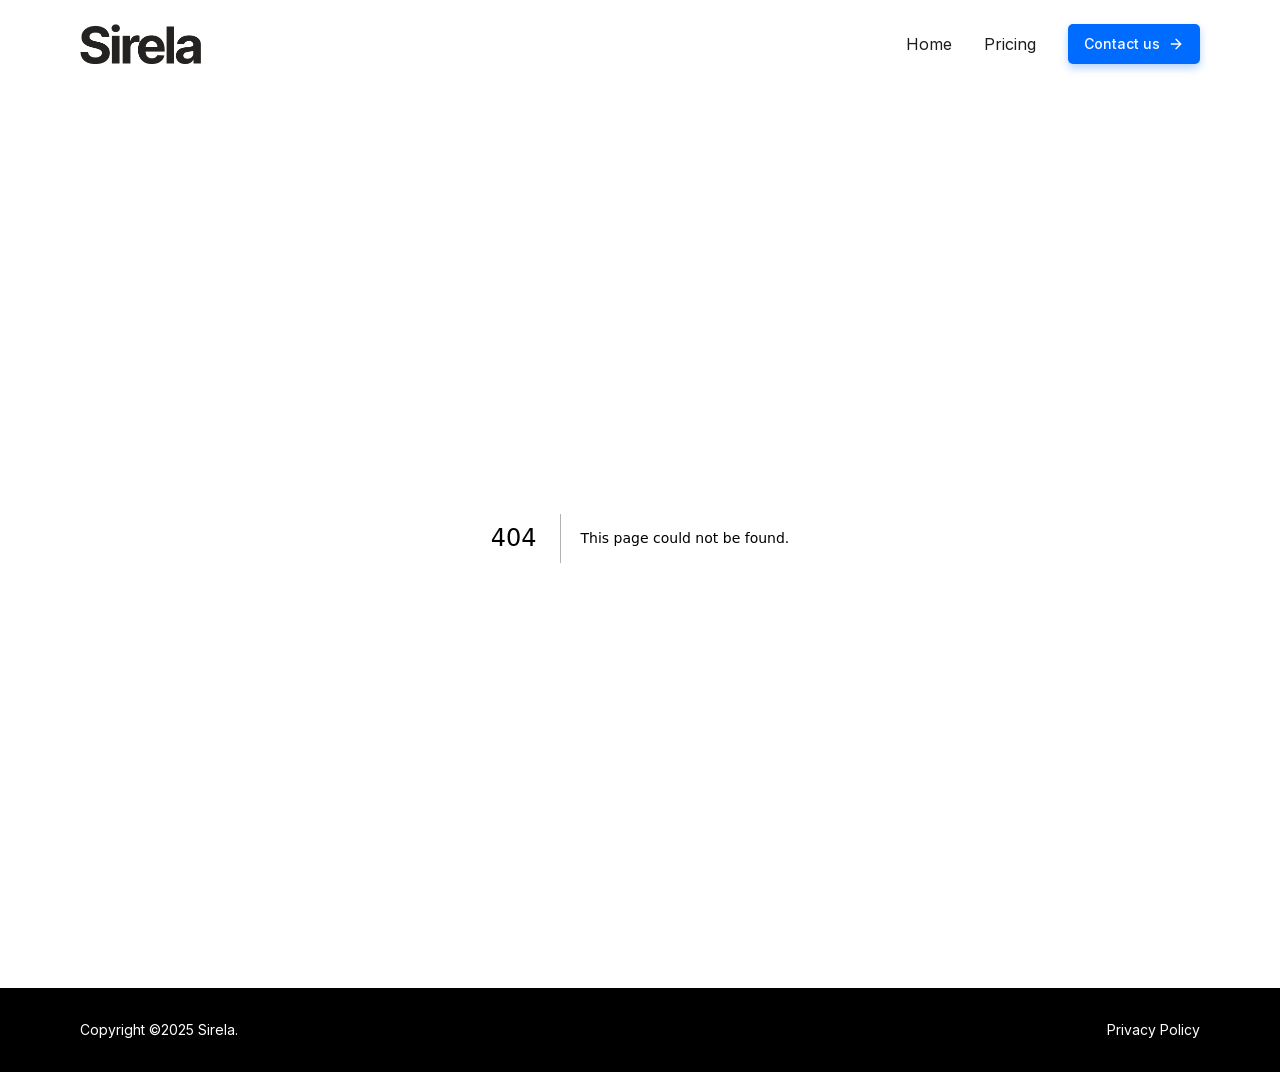
==== commit 3f48acb5: "deploy: Sirela-ZA/sirela@751be3ba810367b4b26d8e40ac2e6ce0d07ddb34" ====
--- a/404/index.html
+++ b/404/index.html
@@ -1 +1 @@
-<!DOCTYPE html><!--hyBdEHAENE7tJQyzzN3Rv--><html lang="en"><head><meta charSet="utf-8"/><meta name="viewport" content="width=device-width, initial-scale=1"/><link rel="preload" href="/_next/static/media/e4af272ccee01ff0-s.p.woff2" as="font" crossorigin="" type="font/woff2"/><link rel="preload" as="image" href="/_next/static/media/logo.5c4e28c5.png"/><link rel="stylesheet" href="/_next/static/css/7488cd105010e5ec.css" data-precedence="next"/><link rel="preload" as="script" fetchPriority="low" href="/_next/static/chunks/webpack-e2395727a5876153.js"/><script src="/_next/static/chunks/87c73c54-24122e7b92478d00.js" async=""></script><script src="/_next/static/chunks/18-fcdd376a8b441eb2.js" async=""></script><script src="/_next/static/chunks/main-app-da0e91cfa96f609f.js" async=""></script><script src="/_next/static/chunks/898-aa91ba9b4f41f9dc.js" async=""></script><script src="/_next/static/chunks/425-7b5b04582e6f23ce.js" async=""></script><script src="/_next/static/chunks/app/page-434db486da763448.js" async=""></script><meta name="robots" content="noindex"/><meta name="next-size-adjust" content=""/><title>404: This page could not be found.</title><title>Sirela - School Transport Safety Made Simple</title><meta name="description" content="Keep your child safe with real-time GPS tracking, automatic pickup and drop-off logs, and emergency features for school transport."/><link rel="shortcut icon" href="/favicon.ico"/><link rel="icon" href="/favicon.ico"/><link rel="apple-touch-icon" href="/logo.png"/><script src="/_next/static/chunks/polyfills-42372ed130431b0a.js" noModule=""></script></head><body class="__variable_d1882a antialiased"><div hidden=""><!--$--><!--/$--></div><div class="flex min-h-screen flex-col"><header class="sticky top-0 z-50 bg-white py-6 shadow-sm"><div class="container mx-auto px-6 lg:px-20"><div class="flex items-center justify-between"><a class="block" href="/"><img alt="Sirela Logo" width="120" height="40" decoding="async" data-nimg="1" class="h-8 w-auto object-contain sm:h-10" style="color:transparent" src="/_next/static/media/logo.5c4e28c5.png"/></a><nav class="hidden items-center gap-8 md:flex"><a class="text-base text-charcoal hover:text-primary" href="/">Home</a><a class="text-base text-charcoal hover:text-primary" href="/pricing/">Pricing</a><button class="rounded-xl bg-primary px-6 py-2.5 text-sm font-medium text-white transition-all hover:opacity-90 focus-visible:outline-none focus-visible:ring-2 focus-visible:ring-primary focus-visible:ring-offset-2">Contact us <svg xmlns="http://www.w3.org/2000/svg" width="24" height="24" viewBox="0 0 24 24" fill="none" stroke="currentColor" stroke-width="2" stroke-linecap="round" stroke-linejoin="round" class="lucide lucide-arrow-right inline h-4 w-4" aria-hidden="true"><path d="M5 12h14"></path><path d="m12 5 7 7-7 7"></path></svg></button></nav><button class="flex flex-col gap-1.5 md:hidden" aria-label="Toggle menu" aria-expanded="false"><span class="h-0.5 w-6 bg-charcoal transition-all "></span><span class="h-0.5 w-6 bg-charcoal transition-all "></span><span class="h-0.5 w-6 bg-charcoal transition-all "></span></button></div><div class="absolute left-0 right-0 top-full z-50 bg-white shadow-lg transition-all duration-300 md:hidden opacity-0 -translate-y-4 pointer-events-none"><nav class="flex flex-col p-6"><a class="border-b border-gray/10 py-3 text-charcoal focus-visible:outline-none focus-visible:ring-2 focus-visible:ring-primary" href="/">Home</a><a class="border-b border-gray/10 py-3 text-charcoal focus-visible:outline-none focus-visible:ring-2 focus-visible:ring-primary" href="/pricing/">Pricing</a><button class="mt-4 w-full rounded-xl bg-primary px-6 py-3 text-center text-sm font-medium text-white hover:opacity-90 focus-visible:outline-none focus-visible:ring-2 focus-visible:ring-primary">Contact us <svg xmlns="http://www.w3.org/2000/svg" width="24" height="24" viewBox="0 0 24 24" fill="none" stroke="currentColor" stroke-width="2" stroke-linecap="round" stroke-linejoin="round" class="lucide lucide-arrow-right inline h-4 w-4" aria-hidden="true"><path d="M5 12h14"></path><path d="m12 5 7 7-7 7"></path></svg></button></nav></div></div></header><div class="flex-1"><div style="font-family:system-ui,&quot;Segoe UI&quot;,Roboto,Helvetica,Arial,sans-serif,&quot;Apple Color Emoji&quot;,&quot;Segoe UI Emoji&quot;;height:100vh;text-align:center;display:flex;flex-direction:column;align-items:center;justify-content:center"><div><style>body{color:#000;background:#fff;margin:0}.next-error-h1{border-right:1px solid rgba(0,0,0,.3)}@media (prefers-color-scheme:dark){body{color:#fff;background:#000}.next-error-h1{border-right:1px solid rgba(255,255,255,.3)}}</style><h1 class="next-error-h1" style="display:inline-block;margin:0 20px 0 0;padding:0 23px 0 0;font-size:24px;font-weight:500;vertical-align:top;line-height:49px">404</h1><div style="display:inline-block"><h2 style="font-size:14px;font-weight:400;line-height:49px;margin:0">This page could not be found.</h2></div></div></div><!--$--><!--/$--></div><footer class="bg-black py-8"><div class="container mx-auto px-6 lg:px-20"><div class="flex flex-col items-center justify-between gap-4 text-center md:flex-row md:text-left"><p class="text-sm text-white">Copyright ©<!-- -->2025<!-- --> Sirela.</p><a class="text-sm text-white hover:underline focus-visible:outline-none focus-visible:ring-2 focus-visible:ring-white focus-visible:ring-offset-2 focus-visible:ring-offset-black" href="/privacy-policy/">Privacy Policy</a></div></div></footer></div><script src="/_next/static/chunks/webpack-e2395727a5876153.js" id="_R_" async=""></script><script>(self.__next_f=self.__next_f||[]).push([0])</script><script>self.__next_f.push([1,"1:\"$Sreact.fragment\"\n2:I[4209,[\"898\",\"static/chunks/898-aa91ba9b4f41f9dc.js\",\"425\",\"static/chunks/425-7b5b04582e6f23ce.js\",\"974\",\"static/chunks/app/page-434db486da763448.js\"],\"Header\"]\n3:I[5341,[],\"\"]\n4:I[25,[],\"\"]\n5:I[9664,[\"898\",\"static/chunks/898-aa91ba9b4f41f9dc.js\",\"425\",\"static/chunks/425-7b5b04582e6f23ce.js\",\"974\",\"static/chunks/app/page-434db486da763448.js\"],\"\"]\n6:I[5104,[],\"OutletBoundary\"]\n8:I[7158,[],\"AsyncMetadataOutlet\"]\na:I[5104,[],\"ViewportBoundary\"]\nc:I[5104,[],\"MetadataBoundary\"]\nd:\"$Sreact.suspense\"\nf:I[4431,[],\"\"]\n:HL[\"/_next/static/media/e4af272ccee01ff0-s.p.woff2\",\"font\",{\"crossOrigin\":\"\",\"type\":\"font/woff2\"}]\n:HL[\"/_next/static/css/7488cd105010e5ec.css\",\"style\"]\n"])</script><script>self.__next_f.push([1,"0:{\"P\":null,\"b\":\"hyBdEHAENE7tJQyzzN3Rv\",\"p\":\"\",\"c\":[\"\",\"_not-found\",\"\"],\"i\":false,\"f\":[[[\"\",{\"children\":[\"/_not-found\",{\"children\":[\"__PAGE__\",{}]}]},\"$undefined\",\"$undefined\",true],[\"\",[\"$\",\"$1\",\"c\",{\"children\":[[[\"$\",\"link\",\"0\",{\"rel\":\"stylesheet\",\"href\":\"/_next/static/css/7488cd105010e5ec.css\",\"precedence\":\"next\",\"crossOrigin\":\"$undefined\",\"nonce\":\"$undefined\"}]],[\"$\",\"html\",null,{\"lang\":\"en\",\"children\":[\"$\",\"body\",null,{\"className\":\"__variable_d1882a antialiased\",\"children\":[\"$\",\"div\",null,{\"className\":\"flex min-h-screen flex-col\",\"children\":[[\"$\",\"$L2\",null,{}],[\"$\",\"div\",null,{\"className\":\"flex-1\",\"children\":[\"$\",\"$L3\",null,{\"parallelRouterKey\":\"children\",\"error\":\"$undefined\",\"errorStyles\":\"$undefined\",\"errorScripts\":\"$undefined\",\"template\":[\"$\",\"$L4\",null,{}],\"templateStyles\":\"$undefined\",\"templateScripts\":\"$undefined\",\"notFound\":\"$undefined\",\"forbidden\":\"$undefined\",\"unauthorized\":\"$undefined\"}]}],[\"$\",\"footer\",null,{\"className\":\"bg-black py-8\",\"children\":[\"$\",\"div\",null,{\"className\":\"container mx-auto px-6 lg:px-20\",\"children\":[\"$\",\"div\",null,{\"className\":\"flex flex-col items-center justify-between gap-4 text-center md:flex-row md:text-left\",\"children\":[[\"$\",\"p\",null,{\"className\":\"text-sm text-white\",\"children\":[\"Copyright ©\",2025,\" Sirela.\"]}],[\"$\",\"$L5\",null,{\"href\":\"/privacy-policy\",\"className\":\"text-sm text-white hover:underline focus-visible:outline-none focus-visible:ring-2 focus-visible:ring-white focus-visible:ring-offset-2 focus-visible:ring-offset-black\",\"children\":\"Privacy Policy\"}]]}]}]}]]}]}]}]]}],{\"children\":[\"/_not-found\",[\"$\",\"$1\",\"c\",{\"children\":[null,[\"$\",\"$L3\",null,{\"parallelRouterKey\":\"children\",\"error\":\"$undefined\",\"errorStyles\":\"$undefined\",\"errorScripts\":\"$undefined\",\"template\":[\"$\",\"$L4\",null,{}],\"templateStyles\":\"$undefined\",\"templateScripts\":\"$undefined\",\"notFound\":\"$undefined\",\"forbidden\":\"$undefined\",\"unauthorized\":\"$undefined\"}]]}],{\"children\":[\"__PAGE__\",[\"$\",\"$1\",\"c\",{\"children\":[[[\"$\",\"title\",null,{\"children\":\"404: This page could not be found.\"}],[\"$\",\"div\",null,{\"style\":{\"fontFamily\":\"system-ui,\\\"Segoe UI\\\",Roboto,Helvetica,Arial,sans-serif,\\\"Apple Color Emoji\\\",\\\"Segoe UI Emoji\\\"\",\"height\":\"100vh\",\"textAlign\":\"center\",\"display\":\"flex\",\"flexDirection\":\"column\",\"alignItems\":\"center\",\"justifyContent\":\"center\"},\"children\":[\"$\",\"div\",null,{\"children\":[[\"$\",\"style\",null,{\"dangerouslySetInnerHTML\":{\"__html\":\"body{color:#000;background:#fff;margin:0}.next-error-h1{border-right:1px solid rgba(0,0,0,.3)}@media (prefers-color-scheme:dark){body{color:#fff;background:#000}.next-error-h1{border-right:1px solid rgba(255,255,255,.3)}}\"}}],[\"$\",\"h1\",null,{\"className\":\"next-error-h1\",\"style\":{\"display\":\"inline-block\",\"margin\":\"0 20px 0 0\",\"padding\":\"0 23px 0 0\",\"fontSize\":24,\"fontWeight\":500,\"verticalAlign\":\"top\",\"lineHeight\":\"49px\"},\"children\":404}],[\"$\",\"div\",null,{\"style\":{\"display\":\"inline-block\"},\"children\":[\"$\",\"h2\",null,{\"style\":{\"fontSize\":14,\"fontWeight\":400,\"lineHeight\":\"49px\",\"margin\":0},\"children\":\"This page could not be found.\"}]}]]}]}]],null,[\"$\",\"$L6\",null,{\"children\":[\"$L7\",[\"$\",\"$L8\",null,{\"promise\":\"$@9\"}]]}]]}],{},null,false]},null,false]},null,false],[\"$\",\"$1\",\"h\",{\"children\":[[\"$\",\"meta\",null,{\"name\":\"robots\",\"content\":\"noindex\"}],[[\"$\",\"$La\",null,{\"children\":\"$Lb\"}],[\"$\",\"meta\",null,{\"name\":\"next-size-adjust\",\"content\":\"\"}]],[\"$\",\"$Lc\",null,{\"children\":[\"$\",\"div\",null,{\"hidden\":true,\"children\":[\"$\",\"$d\",null,{\"fallback\":null,\"children\":\"$Le\"}]}]}]]}],false]],\"m\":\"$undefined\",\"G\":[\"$f\",[]],\"s\":false,\"S\":true}\n"])</script><script>self.__next_f.push([1,"b:[[\"$\",\"meta\",\"0\",{\"charSet\":\"utf-8\"}],[\"$\",\"meta\",\"1\",{\"name\":\"viewport\",\"content\":\"width=device-width, initial-scale=1\"}]]\n7:null\n"])</script><script>self.__next_f.push([1,"10:I[6505,[],\"IconMark\"]\n9:{\"metadata\":[[\"$\",\"title\",\"0\",{\"children\":\"Sirela - School Transport Safety Made Simple\"}],[\"$\",\"meta\",\"1\",{\"name\":\"description\",\"content\":\"Keep your child safe with real-time GPS tracking, automatic pickup and drop-off logs, and emergency features for school transport.\"}],[\"$\",\"link\",\"2\",{\"rel\":\"shortcut icon\",\"href\":\"/favicon.ico\"}],[\"$\",\"link\",\"3\",{\"rel\":\"icon\",\"href\":\"/favicon.ico\"}],[\"$\",\"link\",\"4\",{\"rel\":\"apple-touch-icon\",\"href\":\"/logo.png\"}],[\"$\",\"$L10\",\"5\",{}]],\"error\":null,\"digest\":\"$undefined\"}\n"])</script><script>self.__next_f.push([1,"e:\"$9:metadata\"\n"])</script></body></html>+<!DOCTYPE html><!--jYHaWFDaRkIA_DHpNUWoT--><html lang="en"><head><meta charSet="utf-8"/><meta name="viewport" content="width=device-width, initial-scale=1"/><link rel="preload" href="/_next/static/media/e4af272ccee01ff0-s.p.woff2" as="font" crossorigin="" type="font/woff2"/><link rel="preload" as="image" href="/_next/static/media/logo.5c4e28c5.png"/><link rel="stylesheet" href="/_next/static/css/d09bccf55dca7355.css" data-precedence="next"/><link rel="preload" as="script" fetchPriority="low" href="/_next/static/chunks/webpack-e2395727a5876153.js"/><script src="/_next/static/chunks/87c73c54-24122e7b92478d00.js" async=""></script><script src="/_next/static/chunks/18-fcdd376a8b441eb2.js" async=""></script><script src="/_next/static/chunks/main-app-da0e91cfa96f609f.js" async=""></script><script src="/_next/static/chunks/898-aa91ba9b4f41f9dc.js" async=""></script><script src="/_next/static/chunks/425-a85d0c3fa57e32dc.js" async=""></script><script src="/_next/static/chunks/app/page-0562def07698aad5.js" async=""></script><meta name="robots" content="noindex"/><meta name="next-size-adjust" content=""/><title>404: This page could not be found.</title><title>Sirela - School Transport Safety Made Simple</title><meta name="description" content="Keep your child safe with real-time GPS tracking, automatic pickup and drop-off logs, and emergency features for school transport."/><link rel="shortcut icon" href="/favicon.ico"/><link rel="icon" href="/favicon.ico"/><link rel="apple-touch-icon" href="/logo.png"/><script src="/_next/static/chunks/polyfills-42372ed130431b0a.js" noModule=""></script></head><body class="__variable_d1882a antialiased"><div hidden=""><!--$--><!--/$--></div><div class="flex min-h-screen flex-col"><header class="sticky top-0 z-50 bg-white py-6"><div class="container mx-auto px-6 lg:px-20"><div class="flex items-center justify-between"><a class="block" href="/"><img alt="Sirela Logo" width="120" height="40" decoding="async" data-nimg="1" class="h-8 w-auto object-contain sm:h-10" style="color:transparent" src="/_next/static/media/logo.5c4e28c5.png"/></a><nav class="hidden items-center gap-8 md:flex"><a class="text-base hover:text-primary text-charcoal" href="/">Home</a><a class="text-base hover:text-primary text-charcoal" href="/pricing/">Pricing</a><button class="font-medium transition-all duration-200 flex items-center justify-center gap-2 focus-visible:outline-none focus-visible:ring-2 focus-visible:ring-primary focus-visible:ring-offset-2 active:scale-[0.98] shadow-[0_4px_8px_rgba(0,107,255,0.3)] bg-primary text-white hover:opacity-90 active:opacity-80 px-4 py-2 text-sm rounded-[5px]  py-2.5">Contact us <svg xmlns="http://www.w3.org/2000/svg" width="24" height="24" viewBox="0 0 24 24" fill="none" stroke="currentColor" stroke-width="2" stroke-linecap="round" stroke-linejoin="round" class="lucide lucide-arrow-right inline h-4 w-4" aria-hidden="true"><path d="M5 12h14"></path><path d="m12 5 7 7-7 7"></path></svg></button></nav><button class="flex flex-col gap-1.5 md:hidden" aria-label="Toggle menu" aria-expanded="false"><span class="h-0.5 w-6 bg-charcoal transition-all "></span><span class="h-0.5 w-6 bg-charcoal transition-all "></span><span class="h-0.5 w-6 bg-charcoal transition-all "></span></button></div><div class="fixed inset-x-0 top-[72px] bottom-0 z-50 bg-white transition-all duration-300 md:hidden opacity-0 -translate-y-4 pointer-events-none"><nav class="flex flex-col gap-4 p-6"><a class="block py-2 focus-visible:outline-none focus-visible:ring-2 focus-visible:ring-primary text-charcoal" href="/">Home</a><a class="block py-2 focus-visible:outline-none focus-visible:ring-2 focus-visible:ring-primary text-charcoal" href="/pricing/">Pricing</a><button class="font-medium transition-all duration-200 flex items-center justify-center gap-2 focus-visible:outline-none focus-visible:ring-2 focus-visible:ring-primary focus-visible:ring-offset-2 active:scale-[0.98] shadow-[0_4px_8px_rgba(0,107,255,0.3)] bg-primary text-white hover:opacity-90 active:opacity-80 px-6 py-3 text-base rounded-[5px] w-full mt-2">Contact us <svg xmlns="http://www.w3.org/2000/svg" width="24" height="24" viewBox="0 0 24 24" fill="none" stroke="currentColor" stroke-width="2" stroke-linecap="round" stroke-linejoin="round" class="lucide lucide-arrow-right inline h-4 w-4" aria-hidden="true"><path d="M5 12h14"></path><path d="m12 5 7 7-7 7"></path></svg></button></nav></div></div></header><div class="flex-1"><div style="font-family:system-ui,&quot;Segoe UI&quot;,Roboto,Helvetica,Arial,sans-serif,&quot;Apple Color Emoji&quot;,&quot;Segoe UI Emoji&quot;;height:100vh;text-align:center;display:flex;flex-direction:column;align-items:center;justify-content:center"><div><style>body{color:#000;background:#fff;margin:0}.next-error-h1{border-right:1px solid rgba(0,0,0,.3)}@media (prefers-color-scheme:dark){body{color:#fff;background:#000}.next-error-h1{border-right:1px solid rgba(255,255,255,.3)}}</style><h1 class="next-error-h1" style="display:inline-block;margin:0 20px 0 0;padding:0 23px 0 0;font-size:24px;font-weight:500;vertical-align:top;line-height:49px">404</h1><div style="display:inline-block"><h2 style="font-size:14px;font-weight:400;line-height:49px;margin:0">This page could not be found.</h2></div></div></div><!--$--><!--/$--></div><footer class="bg-black py-8"><div class="container mx-auto px-6 lg:px-20"><div class="flex flex-col items-center justify-between gap-4 text-center md:flex-row md:text-left"><p class="text-sm text-white">Copyright ©<!-- -->2025<!-- --> Sirela.</p><a class="text-sm text-white hover:underline focus-visible:outline-none focus-visible:ring-2 focus-visible:ring-white focus-visible:ring-offset-2 focus-visible:ring-offset-black" href="/privacy-policy/">Privacy Policy</a></div></div></footer></div><script src="/_next/static/chunks/webpack-e2395727a5876153.js" id="_R_" async=""></script><script>(self.__next_f=self.__next_f||[]).push([0])</script><script>self.__next_f.push([1,"1:\"$Sreact.fragment\"\n2:I[4209,[\"898\",\"static/chunks/898-aa91ba9b4f41f9dc.js\",\"425\",\"static/chunks/425-a85d0c3fa57e32dc.js\",\"974\",\"static/chunks/app/page-0562def07698aad5.js\"],\"Header\"]\n3:I[5341,[],\"\"]\n4:I[25,[],\"\"]\n5:I[9664,[\"898\",\"static/chunks/898-aa91ba9b4f41f9dc.js\",\"425\",\"static/chunks/425-a85d0c3fa57e32dc.js\",\"974\",\"static/chunks/app/page-0562def07698aad5.js\"],\"\"]\n6:I[5104,[],\"OutletBoundary\"]\n8:I[7158,[],\"AsyncMetadataOutlet\"]\na:I[5104,[],\"ViewportBoundary\"]\nc:I[5104,[],\"MetadataBoundary\"]\nd:\"$Sreact.suspense\"\nf:I[4431,[],\"\"]\n:HL[\"/_next/static/media/e4af272ccee01ff0-s.p.woff2\",\"font\",{\"crossOrigin\":\"\",\"type\":\"font/woff2\"}]\n:HL[\"/_next/static/css/d09bccf55dca7355.css\",\"style\"]\n"])</script><script>self.__next_f.push([1,"0:{\"P\":null,\"b\":\"jYHaWFDaRkIA_DHpNUWoT\",\"p\":\"\",\"c\":[\"\",\"_not-found\",\"\"],\"i\":false,\"f\":[[[\"\",{\"children\":[\"/_not-found\",{\"children\":[\"__PAGE__\",{}]}]},\"$undefined\",\"$undefined\",true],[\"\",[\"$\",\"$1\",\"c\",{\"children\":[[[\"$\",\"link\",\"0\",{\"rel\":\"stylesheet\",\"href\":\"/_next/static/css/d09bccf55dca7355.css\",\"precedence\":\"next\",\"crossOrigin\":\"$undefined\",\"nonce\":\"$undefined\"}]],[\"$\",\"html\",null,{\"lang\":\"en\",\"children\":[\"$\",\"body\",null,{\"className\":\"__variable_d1882a antialiased\",\"children\":[\"$\",\"div\",null,{\"className\":\"flex min-h-screen flex-col\",\"children\":[[\"$\",\"$L2\",null,{}],[\"$\",\"div\",null,{\"className\":\"flex-1\",\"children\":[\"$\",\"$L3\",null,{\"parallelRouterKey\":\"children\",\"error\":\"$undefined\",\"errorStyles\":\"$undefined\",\"errorScripts\":\"$undefined\",\"template\":[\"$\",\"$L4\",null,{}],\"templateStyles\":\"$undefined\",\"templateScripts\":\"$undefined\",\"notFound\":\"$undefined\",\"forbidden\":\"$undefined\",\"unauthorized\":\"$undefined\"}]}],[\"$\",\"footer\",null,{\"className\":\"bg-black py-8\",\"children\":[\"$\",\"div\",null,{\"className\":\"container mx-auto px-6 lg:px-20\",\"children\":[\"$\",\"div\",null,{\"className\":\"flex flex-col items-center justify-between gap-4 text-center md:flex-row md:text-left\",\"children\":[[\"$\",\"p\",null,{\"className\":\"text-sm text-white\",\"children\":[\"Copyright ©\",2025,\" Sirela.\"]}],[\"$\",\"$L5\",null,{\"href\":\"/privacy-policy\",\"className\":\"text-sm text-white hover:underline focus-visible:outline-none focus-visible:ring-2 focus-visible:ring-white focus-visible:ring-offset-2 focus-visible:ring-offset-black\",\"children\":\"Privacy Policy\"}]]}]}]}]]}]}]}]]}],{\"children\":[\"/_not-found\",[\"$\",\"$1\",\"c\",{\"children\":[null,[\"$\",\"$L3\",null,{\"parallelRouterKey\":\"children\",\"error\":\"$undefined\",\"errorStyles\":\"$undefined\",\"errorScripts\":\"$undefined\",\"template\":[\"$\",\"$L4\",null,{}],\"templateStyles\":\"$undefined\",\"templateScripts\":\"$undefined\",\"notFound\":\"$undefined\",\"forbidden\":\"$undefined\",\"unauthorized\":\"$undefined\"}]]}],{\"children\":[\"__PAGE__\",[\"$\",\"$1\",\"c\",{\"children\":[[[\"$\",\"title\",null,{\"children\":\"404: This page could not be found.\"}],[\"$\",\"div\",null,{\"style\":{\"fontFamily\":\"system-ui,\\\"Segoe UI\\\",Roboto,Helvetica,Arial,sans-serif,\\\"Apple Color Emoji\\\",\\\"Segoe UI Emoji\\\"\",\"height\":\"100vh\",\"textAlign\":\"center\",\"display\":\"flex\",\"flexDirection\":\"column\",\"alignItems\":\"center\",\"justifyContent\":\"center\"},\"children\":[\"$\",\"div\",null,{\"children\":[[\"$\",\"style\",null,{\"dangerouslySetInnerHTML\":{\"__html\":\"body{color:#000;background:#fff;margin:0}.next-error-h1{border-right:1px solid rgba(0,0,0,.3)}@media (prefers-color-scheme:dark){body{color:#fff;background:#000}.next-error-h1{border-right:1px solid rgba(255,255,255,.3)}}\"}}],[\"$\",\"h1\",null,{\"className\":\"next-error-h1\",\"style\":{\"display\":\"inline-block\",\"margin\":\"0 20px 0 0\",\"padding\":\"0 23px 0 0\",\"fontSize\":24,\"fontWeight\":500,\"verticalAlign\":\"top\",\"lineHeight\":\"49px\"},\"children\":404}],[\"$\",\"div\",null,{\"style\":{\"display\":\"inline-block\"},\"children\":[\"$\",\"h2\",null,{\"style\":{\"fontSize\":14,\"fontWeight\":400,\"lineHeight\":\"49px\",\"margin\":0},\"children\":\"This page could not be found.\"}]}]]}]}]],null,[\"$\",\"$L6\",null,{\"children\":[\"$L7\",[\"$\",\"$L8\",null,{\"promise\":\"$@9\"}]]}]]}],{},null,false]},null,false]},null,false],[\"$\",\"$1\",\"h\",{\"children\":[[\"$\",\"meta\",null,{\"name\":\"robots\",\"content\":\"noindex\"}],[[\"$\",\"$La\",null,{\"children\":\"$Lb\"}],[\"$\",\"meta\",null,{\"name\":\"next-size-adjust\",\"content\":\"\"}]],[\"$\",\"$Lc\",null,{\"children\":[\"$\",\"div\",null,{\"hidden\":true,\"children\":[\"$\",\"$d\",null,{\"fallback\":null,\"children\":\"$Le\"}]}]}]]}],false]],\"m\":\"$undefined\",\"G\":[\"$f\",[]],\"s\":false,\"S\":true}\n"])</script><script>self.__next_f.push([1,"b:[[\"$\",\"meta\",\"0\",{\"charSet\":\"utf-8\"}],[\"$\",\"meta\",\"1\",{\"name\":\"viewport\",\"content\":\"width=device-width, initial-scale=1\"}]]\n7:null\n"])</script><script>self.__next_f.push([1,"10:I[6505,[],\"IconMark\"]\n9:{\"metadata\":[[\"$\",\"title\",\"0\",{\"children\":\"Sirela - School Transport Safety Made Simple\"}],[\"$\",\"meta\",\"1\",{\"name\":\"description\",\"content\":\"Keep your child safe with real-time GPS tracking, automatic pickup and drop-off logs, and emergency features for school transport.\"}],[\"$\",\"link\",\"2\",{\"rel\":\"shortcut icon\",\"href\":\"/favicon.ico\"}],[\"$\",\"link\",\"3\",{\"rel\":\"icon\",\"href\":\"/favicon.ico\"}],[\"$\",\"link\",\"4\",{\"rel\":\"apple-touch-icon\",\"href\":\"/logo.png\"}],[\"$\",\"$L10\",\"5\",{}]],\"error\":null,\"digest\":\"$undefined\"}\n"])</script><script>self.__next_f.push([1,"e:\"$9:metadata\"\n"])</script></body></html>
--- a/_next/static/css/d09bccf55dca7355.css
+++ b/_next/static/css/d09bccf55dca7355.css
@@ -0,0 +1 @@
+/*! tailwindcss v4.1.13 | MIT License | https://tailwindcss.com */@layer properties{@supports (((-webkit-hyphens:none)) and (not (margin-trim:inline))) or ((-moz-orient:inline) and (not (color:rgb(from red r g b)))){*,::backdrop,:after,:before{--tw-translate-x:0;--tw-translate-y:0;--tw-translate-z:0;--tw-space-y-reverse:0;--tw-border-style:solid;--tw-leading:initial;--tw-font-weight:initial;--tw-tracking:initial;--tw-shadow:0 0 #0000;--tw-shadow-color:initial;--tw-shadow-alpha:100%;--tw-inset-shadow:0 0 #0000;--tw-inset-shadow-color:initial;--tw-inset-shadow-alpha:100%;--tw-ring-color:initial;--tw-ring-shadow:0 0 #0000;--tw-inset-ring-color:initial;--tw-inset-ring-shadow:0 0 #0000;--tw-ring-inset:initial;--tw-ring-offset-width:0px;--tw-ring-offset-color:#fff;--tw-ring-offset-shadow:0 0 #0000;--tw-outline-style:solid;--tw-duration:initial;--tw-ease:initial}}}@layer theme{:host,:root{--font-mono:ui-monospace,SFMono-Regular,Menlo,Monaco,Consolas,"Liberation Mono","Courier New",monospace;--color-red-50:oklch(97.1% .013 17.38);--color-red-200:oklch(88.5% .062 18.334);--color-red-500:oklch(63.7% .237 25.331);--color-red-800:oklch(44.4% .177 26.899);--color-green-50:oklch(98.2% .018 155.826);--color-green-200:oklch(92.5% .084 155.995);--color-green-800:oklch(44.8% .119 151.328);--spacing:.25rem;--container-md:28rem;--container-3xl:48rem;--container-7xl:80rem;--text-xs:.75rem;--text-xs--line-height:calc(1/.75);--text-sm:.875rem;--text-sm--line-height:calc(1.25/.875);--text-base:1rem;--text-base--line-height:calc(1.5/1);--text-lg:1.125rem;--text-lg--line-height:calc(1.75/1.125);--text-2xl:1.5rem;--text-2xl--line-height:calc(2/1.5);--text-4xl:2.25rem;--text-4xl--line-height:calc(2.5/2.25);--text-5xl:3rem;--text-5xl--line-height:1;--text-6xl:3.75rem;--text-6xl--line-height:1;--text-7xl:4.5rem;--text-7xl--line-height:1;--font-weight-light:300;--font-weight-medium:500;--font-weight-semibold:600;--font-weight-bold:700;--font-weight-extrabold:800;--font-weight-black:900;--tracking-wide:.025em;--leading-tight:1.25;--leading-relaxed:1.625;--ease-in-out:cubic-bezier(.4,0,.2,1);--animate-spin:spin 1s linear infinite;--default-transition-duration:.15s;--default-transition-timing-function:cubic-bezier(.4,0,.2,1);--default-font-family:var(--font-inter);--default-mono-font-family:var(--font-mono)}}@layer base{*,::backdrop,:after,:before{box-sizing:border-box;border:0 solid;margin:0;padding:0}::file-selector-button{box-sizing:border-box;border:0 solid;margin:0;padding:0}:host,html{-webkit-text-size-adjust:100%;tab-size:4;line-height:1.5;font-family:var(--default-font-family,ui-sans-serif,system-ui,sans-serif,"Apple Color Emoji","Segoe UI Emoji","Segoe UI Symbol","Noto Color Emoji");font-feature-settings:var(--default-font-feature-settings,normal);font-variation-settings:var(--default-font-variation-settings,normal);-webkit-tap-highlight-color:transparent}hr{height:0;color:inherit;border-top-width:1px}abbr:where([title]){-webkit-text-decoration:underline dotted;text-decoration:underline dotted}h1,h2,h3,h4,h5,h6{font-size:inherit;font-weight:inherit}a{color:inherit;-webkit-text-decoration:inherit;text-decoration:inherit}b,strong{font-weight:bolder}code,kbd,pre,samp{font-family:var(--default-mono-font-family,ui-monospace,SFMono-Regular,Menlo,Monaco,Consolas,"Liberation Mono","Courier New",monospace);font-feature-settings:var(--default-mono-font-feature-settings,normal);font-variation-settings:var(--default-mono-font-variation-settings,normal);font-size:1em}small{font-size:80%}sub,sup{vertical-align:baseline;font-size:75%;line-height:0;position:relative}sub{bottom:-.25em}sup{top:-.5em}table{text-indent:0;border-color:inherit;border-collapse:collapse}:-moz-focusring{outline:auto}progress{vertical-align:baseline}summary{display:list-item}menu,ol,ul{list-style:none}audio,canvas,embed,iframe,img,object,svg,video{vertical-align:middle;display:block}img,video{max-width:100%;height:auto}button,input,optgroup,select,textarea{font:inherit;font-feature-settings:inherit;font-variation-settings:inherit;letter-spacing:inherit;color:inherit;opacity:1;background-color:#0000;border-radius:0}::file-selector-button{font:inherit;font-feature-settings:inherit;font-variation-settings:inherit;letter-spacing:inherit;color:inherit;opacity:1;background-color:#0000;border-radius:0}:where(select:is([multiple],[size])) optgroup{font-weight:bolder}:where(select:is([multiple],[size])) optgroup option{padding-inline-start:20px}::file-selector-button{margin-inline-end:4px}::placeholder{opacity:1}@supports (not ((-webkit-appearance:-apple-pay-button))) or (contain-intrinsic-size:1px){::placeholder{color:currentColor}@supports (color:color-mix(in lab,red,red)){::placeholder{color:color-mix(in oklab,currentcolor 50%,transparent)}}}textarea{resize:vertical}::-webkit-search-decoration{-webkit-appearance:none}::-webkit-date-and-time-value{min-height:1lh;text-align:inherit}::-webkit-datetime-edit{display:inline-flex}::-webkit-datetime-edit-fields-wrapper{padding:0}::-webkit-datetime-edit,::-webkit-datetime-edit-year-field{padding-block:0}::-webkit-datetime-edit-day-field,::-webkit-datetime-edit-month-field{padding-block:0}::-webkit-datetime-edit-hour-field,::-webkit-datetime-edit-minute-field{padding-block:0}::-webkit-datetime-edit-millisecond-field,::-webkit-datetime-edit-second-field{padding-block:0}::-webkit-datetime-edit-meridiem-field{padding-block:0}::-webkit-calendar-picker-indicator{line-height:1}:-moz-ui-invalid{box-shadow:none}button,input:where([type=button],[type=reset],[type=submit]){appearance:button}::file-selector-button{appearance:button}::-webkit-inner-spin-button,::-webkit-outer-spin-button{height:auto}[hidden]:where(:not([hidden=until-found])){display:none!important}}@layer components;@layer utilities{.pointer-events-none{pointer-events:none}.sr-only{clip-path:inset(50%);white-space:nowrap;border-width:0;width:1px;height:1px;margin:-1px;padding:0;overflow:hidden}.absolute,.sr-only{position:absolute}.fixed{position:fixed}.relative{position:relative}.sticky{position:sticky}.inset-1{inset:calc(var(--spacing)*1)}.inset-x-0{inset-inline:calc(var(--spacing)*0)}.top-0{top:calc(var(--spacing)*0)}.top-20{top:calc(var(--spacing)*20)}.top-\[72px\]{top:72px}.right-4{right:calc(var(--spacing)*4)}.-bottom-1{bottom:calc(var(--spacing)*-1)}.bottom-0{bottom:calc(var(--spacing)*0)}.left-0{left:calc(var(--spacing)*0)}.-z-10{z-index:calc(10*-1)}.z-50{z-index:50}.order-1{order:1}.order-2{order:2}.container{width:100%}@media (min-width:40rem){.container{max-width:40rem}}@media (min-width:48rem){.container{max-width:48rem}}@media (min-width:64rem){.container{max-width:64rem}}@media (min-width:80rem){.container{max-width:80rem}}@media (min-width:96rem){.container{max-width:96rem}}.mx-auto{margin-inline:auto}.mt-1{margin-top:calc(var(--spacing)*1)}.mt-1\.5{margin-top:calc(var(--spacing)*1.5)}.mt-2{margin-top:calc(var(--spacing)*2)}.mt-8{margin-top:calc(var(--spacing)*8)}.mr-2{margin-right:calc(var(--spacing)*2)}.mb-2{margin-bottom:calc(var(--spacing)*2)}.mb-4{margin-bottom:calc(var(--spacing)*4)}.mb-6{margin-bottom:calc(var(--spacing)*6)}.mb-12{margin-bottom:calc(var(--spacing)*12)}.mb-16{margin-bottom:calc(var(--spacing)*16)}.ml-1{margin-left:calc(var(--spacing)*1)}.ml-4{margin-left:calc(var(--spacing)*4)}.block{display:block}.flex{display:flex}.grid{display:grid}.hidden{display:none}.inline{display:inline}.inline-block{display:inline-block}.h-0\.5{height:calc(var(--spacing)*.5)}.h-1\.5{height:calc(var(--spacing)*1.5)}.h-3{height:calc(var(--spacing)*3)}.h-4{height:calc(var(--spacing)*4)}.h-5{height:calc(var(--spacing)*5)}.h-6{height:calc(var(--spacing)*6)}.h-8{height:calc(var(--spacing)*8)}.h-auto{height:auto}.h-full{height:100%}.min-h-screen{min-height:100vh}.w-1\.5{width:calc(var(--spacing)*1.5)}.w-4{width:calc(var(--spacing)*4)}.w-5{width:calc(var(--spacing)*5)}.w-6{width:calc(var(--spacing)*6)}.w-auto{width:auto}.w-full{width:100%}.max-w-3xl{max-width:var(--container-3xl)}.max-w-7xl{max-width:var(--container-7xl)}.max-w-md{max-width:var(--container-md)}.flex-1{flex:1}.flex-shrink-0{flex-shrink:0}.grow{flex-grow:1}.translate-x-0{--tw-translate-x:calc(var(--spacing)*0)}.translate-x-0,.translate-x-full{translate:var(--tw-translate-x)var(--tw-translate-y)}.translate-x-full{--tw-translate-x:100%}.-translate-y-2{--tw-translate-y:calc(var(--spacing)*-2)}.-translate-y-2,.-translate-y-4{translate:var(--tw-translate-x)var(--tw-translate-y)}.-translate-y-4{--tw-translate-y:calc(var(--spacing)*-4)}.translate-y-0{--tw-translate-y:calc(var(--spacing)*0)}.translate-y-0,.translate-y-2{translate:var(--tw-translate-x)var(--tw-translate-y)}.translate-y-2{--tw-translate-y:calc(var(--spacing)*2)}.-rotate-45{rotate:-45deg}.rotate-45{rotate:45deg}.animate-spin{animation:var(--animate-spin)}.cursor-not-allowed{cursor:not-allowed}.cursor-pointer{cursor:pointer}.flex-col{flex-direction:column}.items-baseline{align-items:baseline}.items-center{align-items:center}.items-start{align-items:flex-start}.justify-between{justify-content:space-between}.justify-center{justify-content:center}.gap-1\.5{gap:calc(var(--spacing)*1.5)}.gap-2{gap:calc(var(--spacing)*2)}.gap-3{gap:calc(var(--spacing)*3)}.gap-4{gap:calc(var(--spacing)*4)}.gap-8{gap:calc(var(--spacing)*8)}.gap-12{gap:calc(var(--spacing)*12)}:where(.space-y-0>:not(:last-child)){--tw-space-y-reverse:0;margin-block-start:calc(calc(var(--spacing)*0)*var(--tw-space-y-reverse));margin-block-end:calc(calc(var(--spacing)*0)*calc(1 - var(--tw-space-y-reverse)))}:where(.space-y-3>:not(:last-child)){--tw-space-y-reverse:0;margin-block-start:calc(calc(var(--spacing)*3)*var(--tw-space-y-reverse));margin-block-end:calc(calc(var(--spacing)*3)*calc(1 - var(--tw-space-y-reverse)))}:where(.space-y-4>:not(:last-child)){--tw-space-y-reverse:0;margin-block-start:calc(calc(var(--spacing)*4)*var(--tw-space-y-reverse));margin-block-end:calc(calc(var(--spacing)*4)*calc(1 - var(--tw-space-y-reverse)))}:where(.space-y-6>:not(:last-child)){--tw-space-y-reverse:0;margin-block-start:calc(calc(var(--spacing)*6)*var(--tw-space-y-reverse));margin-block-end:calc(calc(var(--spacing)*6)*calc(1 - var(--tw-space-y-reverse)))}:where(.space-y-8>:not(:last-child)){--tw-space-y-reverse:0;margin-block-start:calc(calc(var(--spacing)*8)*var(--tw-space-y-reverse));margin-block-end:calc(calc(var(--spacing)*8)*calc(1 - var(--tw-space-y-reverse)))}.overflow-hidden{overflow:hidden}.rounded-\[5px\]{border-radius:5px}.rounded-full{border-radius:3.40282e+38px}.border{border-style:var(--tw-border-style);border-width:1px}.border-2{border-style:var(--tw-border-style);border-width:2px}.border-b{border-bottom-style:var(--tw-border-style);border-bottom-width:1px}.border-charcoal{border-color:#1c1b1f}.border-gray\/10{border-color:oklab(62.006% 0 0/.1)}.border-gray\/30{border-color:oklab(62.006% 0 0/.3)}.border-gray\/50{border-color:oklab(62.006% 0 0/.5)}.border-green-200{border-color:var(--color-green-200)}.border-light-gray{border-color:#edf1f3}.border-lime{border-color:#b4dc19}.border-primary\/30{border-color:oklab(57.2953% -.0403879 -.231575/.3)}.border-red-200{border-color:var(--color-red-200)}.border-red-500{border-color:var(--color-red-500)}.bg-black{background-color:#000}.bg-charcoal{background-color:#1c1b1f}.bg-cream{background-color:#faf9f7}.bg-gray\/60{background-color:oklab(62.006% 0 0/.6)}.bg-green-50{background-color:var(--color-green-50)}.bg-lime{background-color:#b4dc19}.bg-primary{background-color:#006bff}.bg-primary\/10{background-color:oklab(57.2953% -.0403879 -.231575/.1)}.bg-red-50{background-color:var(--color-red-50)}.bg-warning{background-color:#ffae2d}.bg-warning\/15{background-color:oklab(81.0031% .0475729 .153612/.15)}.bg-white{background-color:#fff}.object-contain{object-fit:contain}.p-6{padding:calc(var(--spacing)*6)}.p-8{padding:calc(var(--spacing)*8)}.px-3{padding-inline:calc(var(--spacing)*3)}.px-4{padding-inline:calc(var(--spacing)*4)}.px-6{padding-inline:calc(var(--spacing)*6)}.px-8{padding-inline:calc(var(--spacing)*8)}.py-1{padding-block:calc(var(--spacing)*1)}.py-2{padding-block:calc(var(--spacing)*2)}.py-2\.5{padding-block:calc(var(--spacing)*2.5)}.py-3{padding-block:calc(var(--spacing)*3)}.py-4{padding-block:calc(var(--spacing)*4)}.py-6{padding-block:calc(var(--spacing)*6)}.py-8{padding-block:calc(var(--spacing)*8)}.py-12{padding-block:calc(var(--spacing)*12)}.py-16{padding-block:calc(var(--spacing)*16)}.py-20{padding-block:calc(var(--spacing)*20)}.pr-4{padding-right:calc(var(--spacing)*4)}.pb-4{padding-bottom:calc(var(--spacing)*4)}.text-center{text-align:center}.text-left{text-align:left}.text-2xl{font-size:var(--text-2xl);line-height:var(--tw-leading,var(--text-2xl--line-height))}.text-4xl{font-size:var(--text-4xl);line-height:var(--tw-leading,var(--text-4xl--line-height))}.text-5xl{font-size:var(--text-5xl);line-height:var(--tw-leading,var(--text-5xl--line-height))}.text-base{font-size:var(--text-base);line-height:var(--tw-leading,var(--text-base--line-height))}.text-lg{font-size:var(--text-lg);line-height:var(--tw-leading,var(--text-lg--line-height))}.text-sm{font-size:var(--text-sm);line-height:var(--tw-leading,var(--text-sm--line-height))}.text-xs{font-size:var(--text-xs);line-height:var(--tw-leading,var(--text-xs--line-height))}.text-\[34px\]{font-size:34px}.leading-none{--tw-leading:1;line-height:1}.leading-relaxed{--tw-leading:var(--leading-relaxed);line-height:var(--leading-relaxed)}.leading-tight{--tw-leading:var(--leading-tight);line-height:var(--leading-tight)}.font-\[1000\]{--tw-font-weight:1000;font-weight:1000}.font-black{--tw-font-weight:var(--font-weight-black);font-weight:var(--font-weight-black)}.font-bold{--tw-font-weight:var(--font-weight-bold);font-weight:var(--font-weight-bold)}.font-extrabold{--tw-font-weight:var(--font-weight-extrabold);font-weight:var(--font-weight-extrabold)}.font-light{--tw-font-weight:var(--font-weight-light);font-weight:var(--font-weight-light)}.font-medium{--tw-font-weight:var(--font-weight-medium);font-weight:var(--font-weight-medium)}.font-semibold{--tw-font-weight:var(--font-weight-semibold);font-weight:var(--font-weight-semibold)}.tracking-wide{--tw-tracking:var(--tracking-wide);letter-spacing:var(--tracking-wide)}.text-charcoal{color:#1c1b1f}.text-charcoal\/70{color:oklab(22.4948% .00356579 -.00693604/.7)}.text-charcoal\/80{color:oklab(22.4948% .00356579 -.00693604/.8)}.text-current{color:currentColor}.text-dark-brown{color:#242321}.text-gray{color:#868686}.text-green-800{color:var(--color-green-800)}.text-primary{color:#006bff}.text-red-500{color:var(--color-red-500)}.text-red-800{color:var(--color-red-800)}.text-white{color:#fff}.uppercase{text-transform:uppercase}.antialiased{-webkit-font-smoothing:antialiased;-moz-osx-font-smoothing:grayscale}.opacity-0{opacity:0}.opacity-50{opacity:.5}.opacity-70{opacity:.7}.opacity-100{opacity:1}.shadow-\[0_4px_8px_rgba\(0\,107\,255\,0\.3\)\]{--tw-shadow:0 4px 8px var(--tw-shadow-color,#006bff4d)}.shadow-\[0_4px_8px_rgba\(0\,107\,255\,0\.3\)\],.shadow-lg{box-shadow:var(--tw-inset-shadow),var(--tw-inset-ring-shadow),var(--tw-ring-offset-shadow),var(--tw-ring-shadow),var(--tw-shadow)}.shadow-lg{--tw-shadow:0 10px 15px -3px var(--tw-shadow-color,#0000001a),0 4px 6px -4px var(--tw-shadow-color,#0000001a)}.outline{outline-style:var(--tw-outline-style);outline-width:1px}.transition{transition-property:color,background-color,border-color,outline-color,text-decoration-color,fill,stroke,--tw-gradient-from,--tw-gradient-via,--tw-gradient-to,opacity,box-shadow,transform,translate,scale,rotate,filter,-webkit-backdrop-filter,backdrop-filter,display,content-visibility,overlay,pointer-events;transition-timing-function:var(--tw-ease,var(--default-transition-timing-function));transition-duration:var(--tw-duration,var(--default-transition-duration))}.transition-all{transition-property:all;transition-timing-function:var(--tw-ease,var(--default-transition-timing-function));transition-duration:var(--tw-duration,var(--default-transition-duration))}.transition-transform{transition-property:transform,translate,scale,rotate;transition-timing-function:var(--tw-ease,var(--default-transition-timing-function));transition-duration:var(--tw-duration,var(--default-transition-duration))}.duration-200{--tw-duration:.2s;transition-duration:.2s}.duration-300{--tw-duration:.3s;transition-duration:.3s}.ease-in-out{--tw-ease:var(--ease-in-out);transition-timing-function:var(--ease-in-out)}.select-none{-webkit-user-select:none;user-select:none}.placeholder\:text-gray\/60::placeholder{color:oklab(62.006% 0 0/.6)}@media (hover:hover){.hover\:bg-light-gray:hover{background-color:#edf1f3}.hover\:text-primary:hover{color:#006bff}.hover\:underline:hover{text-decoration-line:underline}.hover\:opacity-90:hover{opacity:.9}.hover\:opacity-100:hover{opacity:1}}.focus\:border-primary:focus{border-color:#006bff}.focus\:ring-2:focus{--tw-ring-shadow:var(--tw-ring-inset,)0 0 0 calc(2px + var(--tw-ring-offset-width))var(--tw-ring-color,currentcolor);box-shadow:var(--tw-inset-shadow),var(--tw-inset-ring-shadow),var(--tw-ring-offset-shadow),var(--tw-ring-shadow),var(--tw-shadow)}.focus\:ring-primary\/20:focus{--tw-ring-color:oklab(57.2953% -.0403879 -.231575/.2)}.focus\:outline-none:focus{--tw-outline-style:none;outline-style:none}.focus-visible\:ring-2:focus-visible{--tw-ring-shadow:var(--tw-ring-inset,)0 0 0 calc(2px + var(--tw-ring-offset-width))var(--tw-ring-color,currentcolor);box-shadow:var(--tw-inset-shadow),var(--tw-inset-ring-shadow),var(--tw-ring-offset-shadow),var(--tw-ring-shadow),var(--tw-shadow)}.focus-visible\:ring-primary:focus-visible{--tw-ring-color:#006bff}.focus-visible\:ring-white:focus-visible{--tw-ring-color:#fff}.focus-visible\:ring-offset-2:focus-visible{--tw-ring-offset-width:2px;--tw-ring-offset-shadow:var(--tw-ring-inset,)0 0 0 var(--tw-ring-offset-width)var(--tw-ring-offset-color)}.focus-visible\:ring-offset-black:focus-visible{--tw-ring-offset-color:#000}.focus-visible\:outline-none:focus-visible{--tw-outline-style:none;outline-style:none}.active\:scale-\[0\.98\]:active{scale:.98}.active\:bg-gray\/10:active{background-color:oklab(62.006% 0 0/.1)}.active\:opacity-80:active{opacity:.8}@media (min-width:40rem){.sm\:h-10{height:calc(var(--spacing)*10)}.sm\:p-9{padding:calc(var(--spacing)*9)}.sm\:px-6{padding-inline:calc(var(--spacing)*6)}.sm\:py-24{padding-block:calc(var(--spacing)*24)}.sm\:text-5xl{font-size:var(--text-5xl);line-height:var(--tw-leading,var(--text-5xl--line-height))}.sm\:text-6xl{font-size:var(--text-6xl);line-height:var(--tw-leading,var(--text-6xl--line-height))}.sm\:text-\[38px\]{font-size:38px}}@media (min-width:48rem){.md\:-bottom-2{bottom:calc(var(--spacing)*-2)}.md\:flex{display:flex}.md\:hidden{display:none}.md\:h-4{height:calc(var(--spacing)*4)}.md\:grid-cols-2{grid-template-columns:repeat(2,minmax(0,1fr))}.md\:flex-row{flex-direction:row}.md\:py-20{padding-block:calc(var(--spacing)*20)}.md\:py-24{padding-block:calc(var(--spacing)*24)}.md\:text-left{text-align:left}.md\:text-6xl{font-size:var(--text-6xl);line-height:var(--tw-leading,var(--text-6xl--line-height))}}@media (min-width:64rem){.lg\:-bottom-3{bottom:calc(var(--spacing)*-3)}.lg\:order-1{order:1}.lg\:order-2{order:2}.lg\:h-5{height:calc(var(--spacing)*5)}.lg\:max-w-none{max-width:none}.lg\:grid-cols-2{grid-template-columns:repeat(2,minmax(0,1fr))}.lg\:grid-cols-3{grid-template-columns:repeat(3,minmax(0,1fr))}.lg\:gap-10{gap:calc(var(--spacing)*10)}.lg\:gap-16{gap:calc(var(--spacing)*16)}.lg\:px-8{padding-inline:calc(var(--spacing)*8)}.lg\:px-20{padding-inline:calc(var(--spacing)*20)}.lg\:py-28{padding-block:calc(var(--spacing)*28)}.lg\:text-left{text-align:left}.lg\:text-7xl{font-size:var(--text-7xl);line-height:var(--tw-leading,var(--text-7xl--line-height))}.lg\:text-base{font-size:var(--text-base);line-height:var(--tw-leading,var(--text-base--line-height))}.lg\:text-lg{font-size:var(--text-lg);line-height:var(--tw-leading,var(--text-lg--line-height))}}@media (min-width:80rem){.xl\:leading-none{--tw-leading:1;line-height:1}}}:root{--background:#fff;--foreground:#1c1b1f}@media (prefers-color-scheme:dark){:root{--background:#1c1b1f;--foreground:#fff}}body{background:var(--background);color:var(--foreground);font-family:var(--font-inter),ui-sans-serif,system-ui,-apple-system,BlinkMacSystemFont,"Segoe UI",Roboto,"Helvetica Neue",Arial,sans-serif}@property --tw-translate-x{syntax:"*";inherits:false;initial-value:0}@property --tw-translate-y{syntax:"*";inherits:false;initial-value:0}@property --tw-translate-z{syntax:"*";inherits:false;initial-value:0}@property --tw-space-y-reverse{syntax:"*";inherits:false;initial-value:0}@property --tw-border-style{syntax:"*";inherits:false;initial-value:solid}@property --tw-leading{syntax:"*";inherits:false}@property --tw-font-weight{syntax:"*";inherits:false}@property --tw-tracking{syntax:"*";inherits:false}@property --tw-shadow{syntax:"*";inherits:false;initial-value:0 0 #0000}@property --tw-shadow-color{syntax:"*";inherits:false}@property --tw-shadow-alpha{syntax:"<percentage>";inherits:false;initial-value:100%}@property --tw-inset-shadow{syntax:"*";inherits:false;initial-value:0 0 #0000}@property --tw-inset-shadow-color{syntax:"*";inherits:false}@property --tw-inset-shadow-alpha{syntax:"<percentage>";inherits:false;initial-value:100%}@property --tw-ring-color{syntax:"*";inherits:false}@property --tw-ring-shadow{syntax:"*";inherits:false;initial-value:0 0 #0000}@property --tw-inset-ring-color{syntax:"*";inherits:false}@property --tw-inset-ring-shadow{syntax:"*";inherits:false;initial-value:0 0 #0000}@property --tw-ring-inset{syntax:"*";inherits:false}@property --tw-ring-offset-width{syntax:"<length>";inherits:false;initial-value:0}@property --tw-ring-offset-color{syntax:"*";inherits:false;initial-value:#fff}@property --tw-ring-offset-shadow{syntax:"*";inherits:false;initial-value:0 0 #0000}@property --tw-outline-style{syntax:"*";inherits:false;initial-value:solid}@property --tw-duration{syntax:"*";inherits:false}@property --tw-ease{syntax:"*";inherits:false}@keyframes spin{to{transform:rotate(1turn)}}@font-face{font-family:Inter;font-style:normal;font-weight:400;font-display:swap;src:url(/_next/static/media/ba9851c3c22cd980-s.woff2) format("woff2");unicode-range:u+0460-052f,u+1c80-1c8a,u+20b4,u+2de0-2dff,u+a640-a69f,u+fe2e-fe2f}@font-face{font-family:Inter;font-style:normal;font-weight:400;font-display:swap;src:url(/_next/static/media/21350d82a1f187e9-s.woff2) format("woff2");unicode-range:u+0301,u+0400-045f,u+0490-0491,u+04b0-04b1,u+2116}@font-face{font-family:Inter;font-style:normal;font-weight:400;font-display:swap;src:url(/_next/static/media/c5fe6dc8356a8c31-s.woff2) format("woff2");unicode-range:u+1f??}@font-face{font-family:Inter;font-style:normal;font-weight:400;font-display:swap;src:url(/_next/static/media/19cfc7226ec3afaa-s.woff2) format("woff2");unicode-range:u+0370-0377,u+037a-037f,u+0384-038a,u+038c,u+038e-03a1,u+03a3-03ff}@font-face{font-family:Inter;font-style:normal;font-weight:400;font-display:swap;src:url(/_next/static/media/df0a9ae256c0569c-s.woff2) format("woff2");unicode-range:u+0102-0103,u+0110-0111,u+0128-0129,u+0168-0169,u+01a0-01a1,u+01af-01b0,u+0300-0301,u+0303-0304,u+0308-0309,u+0323,u+0329,u+1ea0-1ef9,u+20ab}@font-face{font-family:Inter;font-style:normal;font-weight:400;font-display:swap;src:url(/_next/static/media/8e9860b6e62d6359-s.woff2) format("woff2");unicode-range:u+0100-02ba,u+02bd-02c5,u+02c7-02cc,u+02ce-02d7,u+02dd-02ff,u+0304,u+0308,u+0329,u+1d00-1dbf,u+1e00-1e9f,u+1ef2-1eff,u+2020,u+20a0-20ab,u+20ad-20c0,u+2113,u+2c60-2c7f,u+a720-a7ff}@font-face{font-family:Inter;font-style:normal;font-weight:400;font-display:swap;src:url(/_next/static/media/e4af272ccee01ff0-s.p.woff2) format("woff2");unicode-range:u+00??,u+0131,u+0152-0153,u+02bb-02bc,u+02c6,u+02da,u+02dc,u+0304,u+0308,u+0329,u+2000-206f,u+20ac,u+2122,u+2191,u+2193,u+2212,u+2215,u+feff,u+fffd}@font-face{font-family:Inter;font-style:normal;font-weight:500;font-display:swap;src:url(/_next/static/media/ba9851c3c22cd980-s.woff2) format("woff2");unicode-range:u+0460-052f,u+1c80-1c8a,u+20b4,u+2de0-2dff,u+a640-a69f,u+fe2e-fe2f}@font-face{font-family:Inter;font-style:normal;font-weight:500;font-display:swap;src:url(/_next/static/media/21350d82a1f187e9-s.woff2) format("woff2");unicode-range:u+0301,u+0400-045f,u+0490-0491,u+04b0-04b1,u+2116}@font-face{font-family:Inter;font-style:normal;font-weight:500;font-display:swap;src:url(/_next/static/media/c5fe6dc8356a8c31-s.woff2) format("woff2");unicode-range:u+1f??}@font-face{font-family:Inter;font-style:normal;font-weight:500;font-display:swap;src:url(/_next/static/media/19cfc7226ec3afaa-s.woff2) format("woff2");unicode-range:u+0370-0377,u+037a-037f,u+0384-038a,u+038c,u+038e-03a1,u+03a3-03ff}@font-face{font-family:Inter;font-style:normal;font-weight:500;font-display:swap;src:url(/_next/static/media/df0a9ae256c0569c-s.woff2) format("woff2");unicode-range:u+0102-0103,u+0110-0111,u+0128-0129,u+0168-0169,u+01a0-01a1,u+01af-01b0,u+0300-0301,u+0303-0304,u+0308-0309,u+0323,u+0329,u+1ea0-1ef9,u+20ab}@font-face{font-family:Inter;font-style:normal;font-weight:500;font-display:swap;src:url(/_next/static/media/8e9860b6e62d6359-s.woff2) format("woff2");unicode-range:u+0100-02ba,u+02bd-02c5,u+02c7-02cc,u+02ce-02d7,u+02dd-02ff,u+0304,u+0308,u+0329,u+1d00-1dbf,u+1e00-1e9f,u+1ef2-1eff,u+2020,u+20a0-20ab,u+20ad-20c0,u+2113,u+2c60-2c7f,u+a720-a7ff}@font-face{font-family:Inter;font-style:normal;font-weight:500;font-display:swap;src:url(/_next/static/media/e4af272ccee01ff0-s.p.woff2) format("woff2");unicode-range:u+00??,u+0131,u+0152-0153,u+02bb-02bc,u+02c6,u+02da,u+02dc,u+0304,u+0308,u+0329,u+2000-206f,u+20ac,u+2122,u+2191,u+2193,u+2212,u+2215,u+feff,u+fffd}@font-face{font-family:Inter;font-style:normal;font-weight:600;font-display:swap;src:url(/_next/static/media/ba9851c3c22cd980-s.woff2) format("woff2");unicode-range:u+0460-052f,u+1c80-1c8a,u+20b4,u+2de0-2dff,u+a640-a69f,u+fe2e-fe2f}@font-face{font-family:Inter;font-style:normal;font-weight:600;font-display:swap;src:url(/_next/static/media/21350d82a1f187e9-s.woff2) format("woff2");unicode-range:u+0301,u+0400-045f,u+0490-0491,u+04b0-04b1,u+2116}@font-face{font-family:Inter;font-style:normal;font-weight:600;font-display:swap;src:url(/_next/static/media/c5fe6dc8356a8c31-s.woff2) format("woff2");unicode-range:u+1f??}@font-face{font-family:Inter;font-style:normal;font-weight:600;font-display:swap;src:url(/_next/static/media/19cfc7226ec3afaa-s.woff2) format("woff2");unicode-range:u+0370-0377,u+037a-037f,u+0384-038a,u+038c,u+038e-03a1,u+03a3-03ff}@font-face{font-family:Inter;font-style:normal;font-weight:600;font-display:swap;src:url(/_next/static/media/df0a9ae256c0569c-s.woff2) format("woff2");unicode-range:u+0102-0103,u+0110-0111,u+0128-0129,u+0168-0169,u+01a0-01a1,u+01af-01b0,u+0300-0301,u+0303-0304,u+0308-0309,u+0323,u+0329,u+1ea0-1ef9,u+20ab}@font-face{font-family:Inter;font-style:normal;font-weight:600;font-display:swap;src:url(/_next/static/media/8e9860b6e62d6359-s.woff2) format("woff2");unicode-range:u+0100-02ba,u+02bd-02c5,u+02c7-02cc,u+02ce-02d7,u+02dd-02ff,u+0304,u+0308,u+0329,u+1d00-1dbf,u+1e00-1e9f,u+1ef2-1eff,u+2020,u+20a0-20ab,u+20ad-20c0,u+2113,u+2c60-2c7f,u+a720-a7ff}@font-face{font-family:Inter;font-style:normal;font-weight:600;font-display:swap;src:url(/_next/static/media/e4af272ccee01ff0-s.p.woff2) format("woff2");unicode-range:u+00??,u+0131,u+0152-0153,u+02bb-02bc,u+02c6,u+02da,u+02dc,u+0304,u+0308,u+0329,u+2000-206f,u+20ac,u+2122,u+2191,u+2193,u+2212,u+2215,u+feff,u+fffd}@font-face{font-family:Inter;font-style:normal;font-weight:700;font-display:swap;src:url(/_next/static/media/ba9851c3c22cd980-s.woff2) format("woff2");unicode-range:u+0460-052f,u+1c80-1c8a,u+20b4,u+2de0-2dff,u+a640-a69f,u+fe2e-fe2f}@font-face{font-family:Inter;font-style:normal;font-weight:700;font-display:swap;src:url(/_next/static/media/21350d82a1f187e9-s.woff2) format("woff2");unicode-range:u+0301,u+0400-045f,u+0490-0491,u+04b0-04b1,u+2116}@font-face{font-family:Inter;font-style:normal;font-weight:700;font-display:swap;src:url(/_next/static/media/c5fe6dc8356a8c31-s.woff2) format("woff2");unicode-range:u+1f??}@font-face{font-family:Inter;font-style:normal;font-weight:700;font-display:swap;src:url(/_next/static/media/19cfc7226ec3afaa-s.woff2) format("woff2");unicode-range:u+0370-0377,u+037a-037f,u+0384-038a,u+038c,u+038e-03a1,u+03a3-03ff}@font-face{font-family:Inter;font-style:normal;font-weight:700;font-display:swap;src:url(/_next/static/media/df0a9ae256c0569c-s.woff2) format("woff2");unicode-range:u+0102-0103,u+0110-0111,u+0128-0129,u+0168-0169,u+01a0-01a1,u+01af-01b0,u+0300-0301,u+0303-0304,u+0308-0309,u+0323,u+0329,u+1ea0-1ef9,u+20ab}@font-face{font-family:Inter;font-style:normal;font-weight:700;font-display:swap;src:url(/_next/static/media/8e9860b6e62d6359-s.woff2) format("woff2");unicode-range:u+0100-02ba,u+02bd-02c5,u+02c7-02cc,u+02ce-02d7,u+02dd-02ff,u+0304,u+0308,u+0329,u+1d00-1dbf,u+1e00-1e9f,u+1ef2-1eff,u+2020,u+20a0-20ab,u+20ad-20c0,u+2113,u+2c60-2c7f,u+a720-a7ff}@font-face{font-family:Inter;font-style:normal;font-weight:700;font-display:swap;src:url(/_next/static/media/e4af272ccee01ff0-s.p.woff2) format("woff2");unicode-range:u+00??,u+0131,u+0152-0153,u+02bb-02bc,u+02c6,u+02da,u+02dc,u+0304,u+0308,u+0329,u+2000-206f,u+20ac,u+2122,u+2191,u+2193,u+2212,u+2215,u+feff,u+fffd}@font-face{font-family:Inter;font-style:normal;font-weight:900;font-display:swap;src:url(/_next/static/media/ba9851c3c22cd980-s.woff2) format("woff2");unicode-range:u+0460-052f,u+1c80-1c8a,u+20b4,u+2de0-2dff,u+a640-a69f,u+fe2e-fe2f}@font-face{font-family:Inter;font-style:normal;font-weight:900;font-display:swap;src:url(/_next/static/media/21350d82a1f187e9-s.woff2) format("woff2");unicode-range:u+0301,u+0400-045f,u+0490-0491,u+04b0-04b1,u+2116}@font-face{font-family:Inter;font-style:normal;font-weight:900;font-display:swap;src:url(/_next/static/media/c5fe6dc8356a8c31-s.woff2) format("woff2");unicode-range:u+1f??}@font-face{font-family:Inter;font-style:normal;font-weight:900;font-display:swap;src:url(/_next/static/media/19cfc7226ec3afaa-s.woff2) format("woff2");unicode-range:u+0370-0377,u+037a-037f,u+0384-038a,u+038c,u+038e-03a1,u+03a3-03ff}@font-face{font-family:Inter;font-style:normal;font-weight:900;font-display:swap;src:url(/_next/static/media/df0a9ae256c0569c-s.woff2) format("woff2");unicode-range:u+0102-0103,u+0110-0111,u+0128-0129,u+0168-0169,u+01a0-01a1,u+01af-01b0,u+0300-0301,u+0303-0304,u+0308-0309,u+0323,u+0329,u+1ea0-1ef9,u+20ab}@font-face{font-family:Inter;font-style:normal;font-weight:900;font-display:swap;src:url(/_next/static/media/8e9860b6e62d6359-s.woff2) format("woff2");unicode-range:u+0100-02ba,u+02bd-02c5,u+02c7-02cc,u+02ce-02d7,u+02dd-02ff,u+0304,u+0308,u+0329,u+1d00-1dbf,u+1e00-1e9f,u+1ef2-1eff,u+2020,u+20a0-20ab,u+20ad-20c0,u+2113,u+2c60-2c7f,u+a720-a7ff}@font-face{font-family:Inter;font-style:normal;font-weight:900;font-display:swap;src:url(/_next/static/media/e4af272ccee01ff0-s.p.woff2) format("woff2");unicode-range:u+00??,u+0131,u+0152-0153,u+02bb-02bc,u+02c6,u+02da,u+02dc,u+0304,u+0308,u+0329,u+2000-206f,u+20ac,u+2122,u+2191,u+2193,u+2212,u+2215,u+feff,u+fffd}@font-face{font-family:Inter Fallback;src:local("Arial");ascent-override:90.44%;descent-override:22.52%;line-gap-override:0.00%;size-adjust:107.12%}.__className_d1882a{font-family:Inter,Inter Fallback;font-style:normal}.__variable_d1882a{--font-inter:"Inter","Inter Fallback"}
